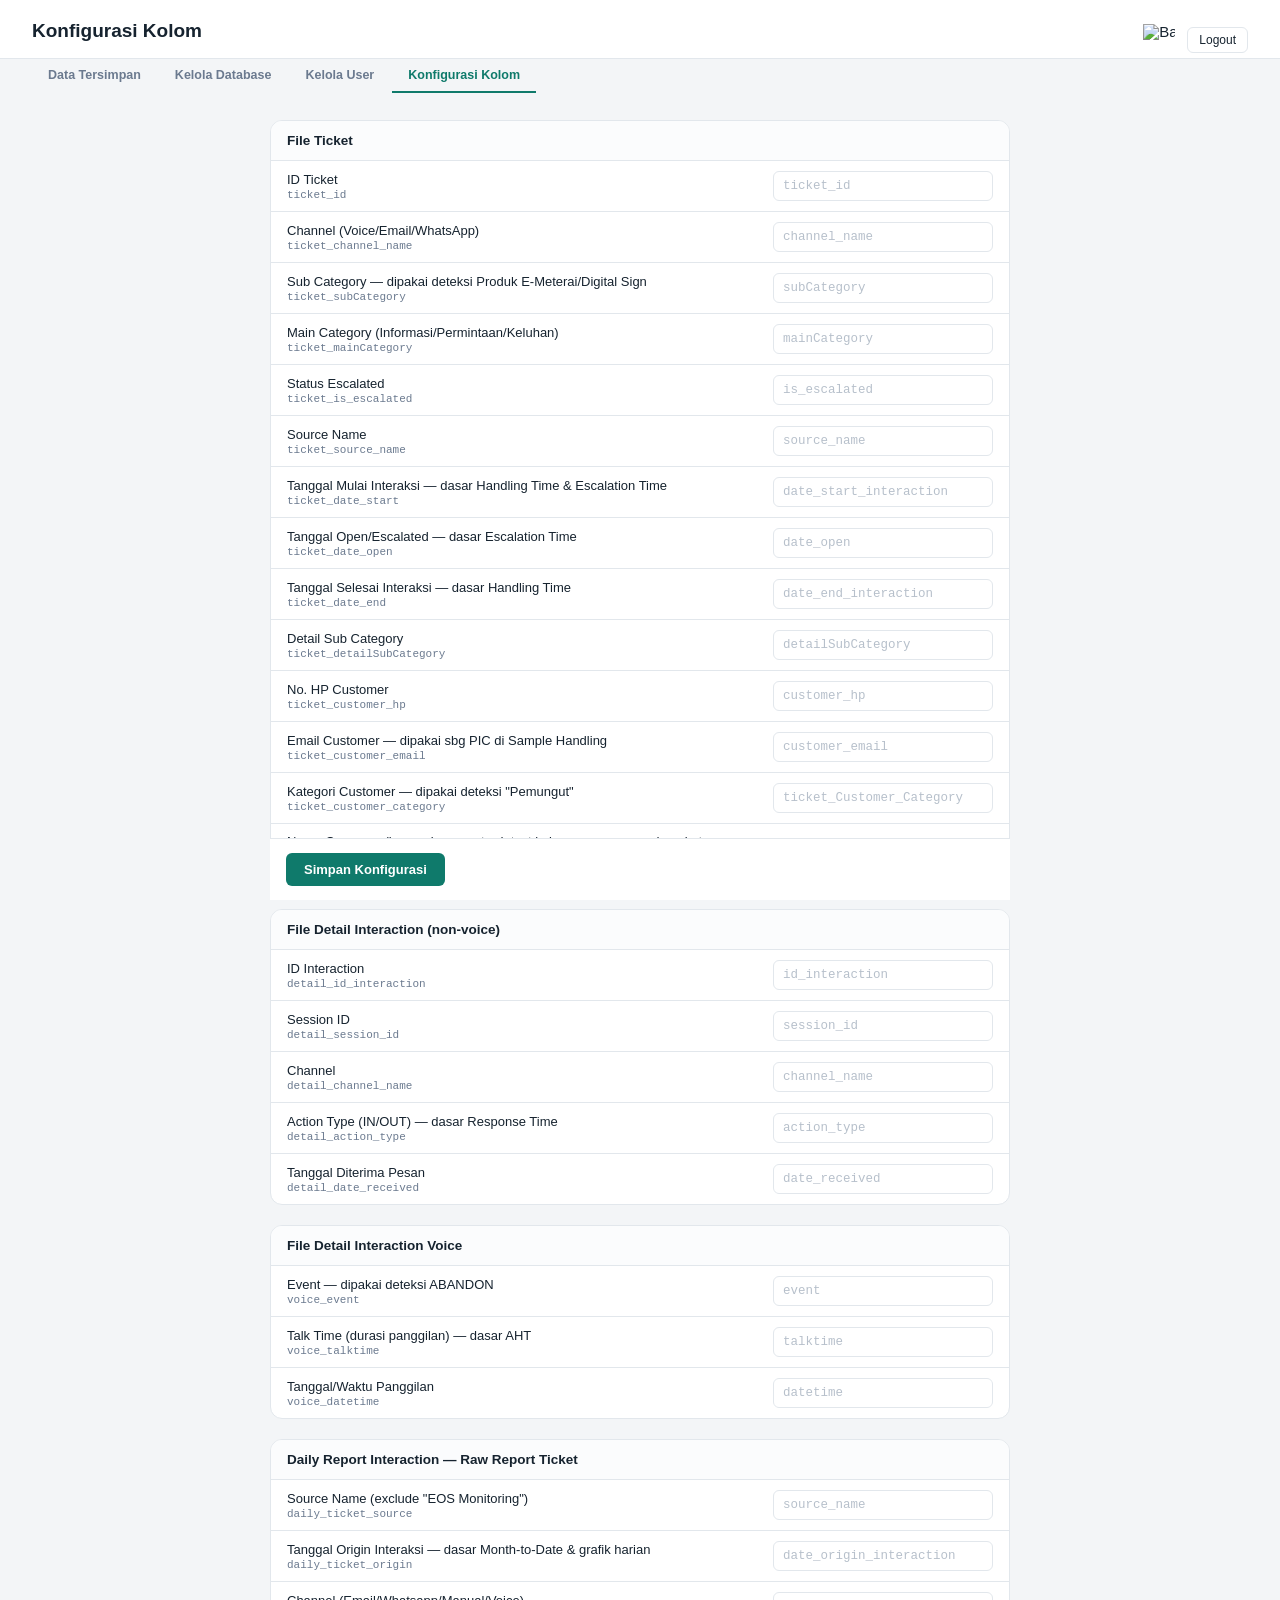
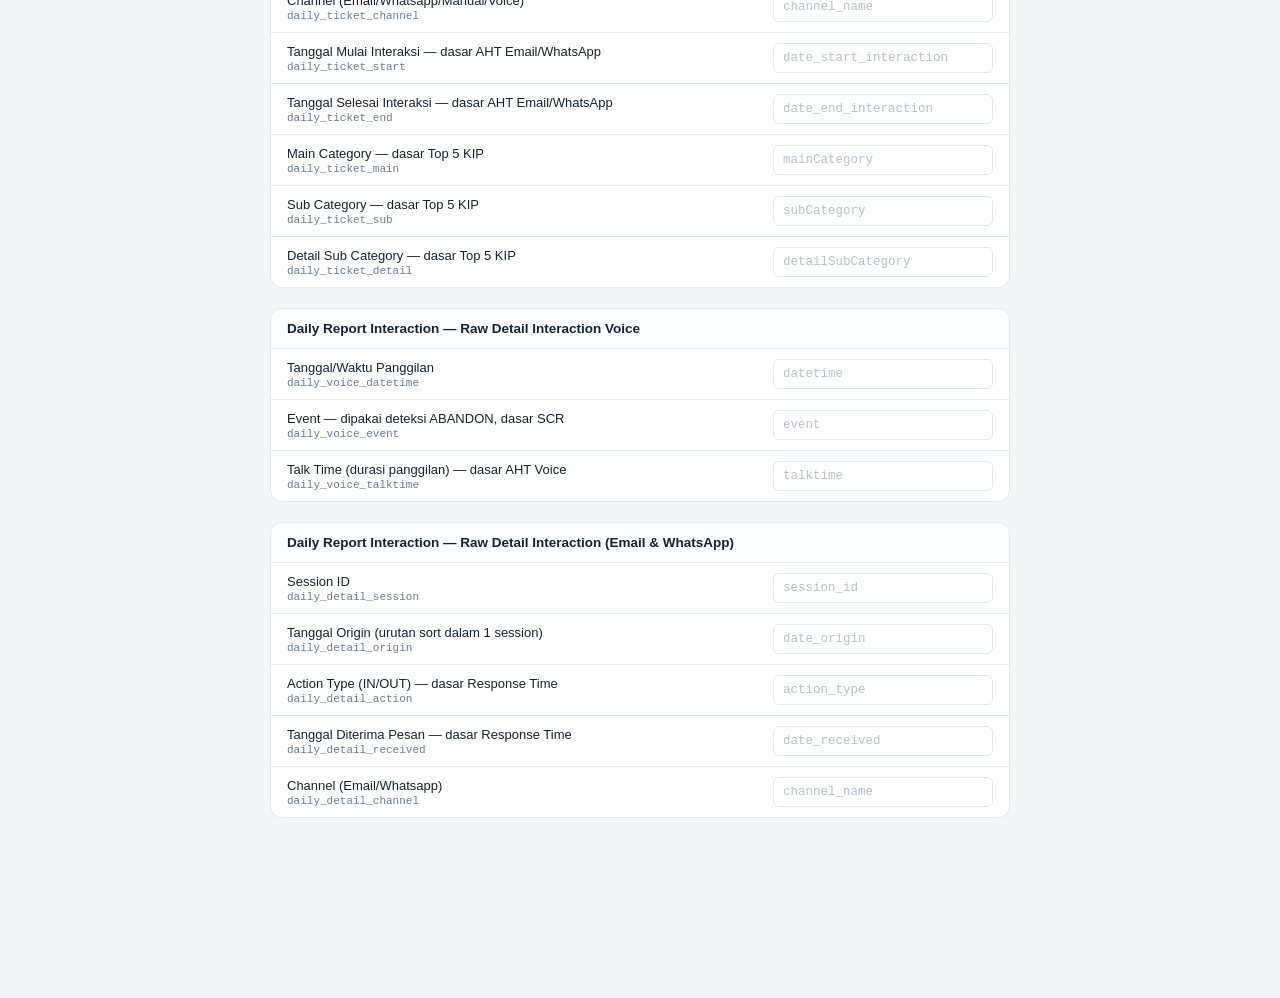
==== public/config.html @ f3436f27 "Add favicon and update login footer text - Create favicon.svg: white capital I with teal (#0f7a6b) o" ====
<!DOCTYPE html>
<html lang="id">
<head>
<meta charset="UTF-8">
<meta name="viewport" content="width=device-width, initial-scale=1">
<title>Konfigurasi Kolom — Intan</title>
<link rel="icon" type="image/svg+xml" href="/favicon.svg">
<style>
  :root{ --ink:#16232f; --slate-soft:#6b7a8f; --line:#e2e7ec; --teal:#0f7a6b; --red:#c0392b; --card:#fff; --paper:#f3f5f7; }
  *{box-sizing:border-box;}
  body{ font-family:-apple-system,BlinkMacSystemFont,'Segoe UI',sans-serif; background:var(--paper); margin:0; color:var(--ink); }
  header{padding:20px 32px 0; background:var(--card); border-bottom:1px solid var(--line); display:flex; align-items:flex-start; justify-content:space-between; gap:20px;}
  header h1{margin:0 0 14px; font-size:19px;}
  .header-account{display:flex; align-items:center; gap:10px; font-size:12.5px; color:var(--slate-soft); white-space:nowrap; padding-top:2px;}
  .header-account button{background:none; border:1px solid var(--line); border-radius:6px; padding:5px 11px; font-size:12px; cursor:pointer; color:var(--ink); font-family:inherit;}
  .header-account button:hover{background:var(--paper);}
  .app-tabs{display:flex; gap:2px; padding:0 32px;}
  .app-tabs a{padding:9px 16px; font-size:12.5px; font-weight:600; text-decoration:none; color:var(--slate-soft); border-bottom:2px solid transparent; margin-bottom:-1px; display:inline-block; transition:color .15s ease, transform .1s ease;} .app-tabs a:active{transform:scale(.96);}
  .app-tabs a:hover{color:var(--ink);}
  .app-tabs a.active{color:var(--teal); border-bottom-color:var(--teal);}
  .wrap{ max-width:780px; margin:0 auto; padding:28px 20px 60px; }
  .sub{ font-size:12.5px; color:var(--slate-soft); margin:0 0 20px; }
  .card{ background:#fff; border:1px solid var(--line); border-radius:12px; overflow:hidden; margin-bottom:20px; }
  .card h2{ margin:0; padding:12px 16px; font-size:13.5px; border-bottom:1px solid var(--line); background:#fbfcfd; }
  .field-row{ display:flex; align-items:center; gap:12px; padding:10px 16px; border-bottom:1px solid var(--line); }
  .field-row:last-child{ border-bottom:none; }
  .field-label{ flex:1; font-size:13px; }
  .field-label .key{ display:block; font-size:11px; color:var(--slate-soft); font-family:monospace; margin-top:2px; }
  .field-row input{ width:220px; padding:7px 9px; border:1px solid var(--line); border-radius:6px; font-size:12.5px; font-family:monospace; }
  .field-row input::placeholder{ color:#b7c0cb; }
  .save-bar{ position:sticky; bottom:0; background:#fff; border-top:1px solid var(--line); padding:14px 16px; display:flex; align-items:center; gap:12px; }
  button.primary{ background:var(--teal); color:#fff; border:none; border-radius:6px; padding:9px 18px; font-size:13px; font-weight:600; cursor:pointer; }
  .status{ font-size:12.5px; color:var(--slate-soft); }
  .hint{ font-size:12px; color:var(--slate-soft); background:#fbfcfd; padding:12px 16px; border-bottom:1px solid var(--line); }
  @keyframes pageFade{ from{opacity:0;} to{opacity:1;} }
  @keyframes cardIn{ from{opacity:0; transform:translateY(6px);} to{opacity:1; transform:translateY(0);} }
  @keyframes popIn{ from{opacity:0; transform:translateY(-4px) scale(.97);} to{opacity:1; transform:translateY(0) scale(1);} }
  body{ animation:pageFade .2s ease; }
  button, select, input, a{ transition:background-color .15s ease, border-color .15s ease, color .15s ease, transform .1s ease; }
  button:active{ transform:scale(.96); }
  .card{ animation:cardIn .25s ease both; }
  .bot-helper{ position:relative; }
  .bot-helper button{
    background:none; border:1px solid var(--line); border-radius:50%; width:30px; height:30px;
    font-size:15px; cursor:pointer; display:flex; align-items:center; justify-content:center; padding:0; line-height:1;
  }
  .bot-helper button:hover{ background:var(--paper); border-color:var(--teal); }
  .bot-bubble{
    position:absolute; top:calc(100% + 10px); right:0; width:270px;
    background:#fff; border:1px solid var(--line); border-radius:12px; padding:13px 15px;
    font-size:12.5px; line-height:1.55; color:var(--ink); box-shadow:0 6px 20px rgba(20,30,45,.14);
    display:none; z-index:30; text-align:left; white-space:normal; overflow-wrap:break-word;
  }
  .bot-bubble.show{ display:block; animation:popIn .18s ease; }
  .bot-bubble::after{
    content:''; position:absolute; top:-6px; right:13px; width:11px; height:11px;
    background:#fff; border-left:1px solid var(--line); border-top:1px solid var(--line); transform:rotate(45deg);
  }
  .bot-bubble b{ display:block; margin-bottom:4px; color:var(--teal); }
  @keyframes botFloat{ 0%,100%{transform:translateY(0);} 50%{transform:translateY(-2px);} }
  .bot-helper button{ border:none; border-radius:10px; width:36px; height:36px; padding:2px; background:none; }
  .bot-helper button:hover{ background:var(--paper); border:none; }
  .bot-helper button img{ width:100%; height:100%; object-fit:contain; display:block; animation:botFloat 3.2s ease-in-out infinite; }
</style>
<link rel="stylesheet" href="/shell.css">
</head>
<body data-section="monthly">
<script src="/shell.js"></script>
<header>
  <h1>Konfigurasi Kolom</h1>
  <div class="header-account">
    <span id="whoami"></span>
    <div class="bot-helper">
      <button id="btn-bot" aria-label="Bantuan" title="Bantuan"><img src="/robot.png" alt="Bantuan"></button>
      <div class="bot-bubble" id="bot-bubble">
        <b>Cara pakai halaman ini</b>
        Kalau posisi/nama kolom di file Excel berubah, isi nama kolom yang baru di sini biar tools tetap nyari di tempat yang benar. Kosongkan buat pakai nama default (ditulis sebagai placeholder abu-abu).
      </div>
    </div>
    <button id="btn-logout">Logout</button>
  </div>
</header>
<div class="app-tabs">
  <a href="/">Data Tersimpan</a>
  <a href="/database">Kelola Database</a>
  <a href="/users">Kelola User</a>
  <a href="/config" class="active">Konfigurasi Kolom</a>
</div>
<div class="wrap">
  <div id="groups"></div>
  <div class="save-bar">
    <button class="primary" id="btn-save">Simpan Konfigurasi</button>
    <span class="status" id="save-status"></span>
  </div>
</div>
<script>
const FIELD_DEFAULTS = {
  ticket_id: 'ticket_id',
  ticket_channel_name: 'channel_name',
  ticket_subCategory: 'subCategory',
  ticket_mainCategory: 'mainCategory',
  ticket_is_escalated: 'is_escalated',
  ticket_source_name: 'source_name',
  ticket_date_start: 'date_start_interaction',
  ticket_date_open: 'date_open',
  ticket_date_end: 'date_end_interaction',
  ticket_detailSubCategory: 'detailSubCategory',
  ticket_customer_hp: 'customer_hp',
  ticket_customer_email: 'customer_email',
  ticket_customer_category: 'ticket_Customer_Category',
  ticket_company: '',
  detail_id_interaction: 'id_interaction',
  detail_session_id: 'session_id',
  detail_channel_name: 'channel_name',
  detail_action_type: 'action_type',
  detail_date_received: 'date_received',
  voice_event: 'event',
  voice_talktime: 'talktime',
  voice_datetime: 'datetime',
  daily_ticket_source: 'source_name',
  daily_ticket_origin: 'date_origin_interaction',
  daily_ticket_channel: 'channel_name',
  daily_ticket_start: 'date_start_interaction',
  daily_ticket_end: 'date_end_interaction',
  daily_ticket_main: 'mainCategory',
  daily_ticket_sub: 'subCategory',
  daily_ticket_detail: 'detailSubCategory',
  daily_voice_datetime: 'datetime',
  daily_voice_event: 'event',
  daily_voice_talktime: 'talktime',
  daily_detail_session: 'session_id',
  daily_detail_origin: 'date_origin',
  daily_detail_action: 'action_type',
  daily_detail_received: 'date_received',
  daily_detail_channel: 'channel_name'
};
const FIELD_LABELS = {
  ticket_id: 'ID Ticket',
  ticket_channel_name: 'Channel (Voice/Email/WhatsApp)',
  ticket_subCategory: 'Sub Category — dipakai deteksi Produk E-Meterai/Digital Sign',
  ticket_mainCategory: 'Main Category (Informasi/Permintaan/Keluhan)',
  ticket_is_escalated: 'Status Escalated',
  ticket_source_name: 'Source Name',
  ticket_date_start: 'Tanggal Mulai Interaksi — dasar Handling Time & Escalation Time',
  ticket_date_open: 'Tanggal Open/Escalated — dasar Escalation Time',
  ticket_date_end: 'Tanggal Selesai Interaksi — dasar Handling Time',
  ticket_detailSubCategory: 'Detail Sub Category',
  ticket_customer_hp: 'No. HP Customer',
  ticket_customer_email: 'Email Customer — dipakai sbg PIC di Sample Handling',
  ticket_customer_category: 'Kategori Customer — dipakai deteksi "Pemungut"',
  ticket_company: 'Nama Company (kosongkan = auto-detect kolom yang mengandung kata "company")',
  detail_id_interaction: 'ID Interaction',
  detail_session_id: 'Session ID',
  detail_channel_name: 'Channel',
  detail_action_type: 'Action Type (IN/OUT) — dasar Response Time',
  detail_date_received: 'Tanggal Diterima Pesan',
  voice_event: 'Event — dipakai deteksi ABANDON',
  voice_talktime: 'Talk Time (durasi panggilan) — dasar AHT',
  voice_datetime: 'Tanggal/Waktu Panggilan',
  daily_ticket_source: 'Source Name (exclude "EOS Monitoring")',
  daily_ticket_origin: 'Tanggal Origin Interaksi — dasar Month-to-Date & grafik harian',
  daily_ticket_channel: 'Channel (Email/Whatsapp/Manual/Voice)',
  daily_ticket_start: 'Tanggal Mulai Interaksi — dasar AHT Email/WhatsApp',
  daily_ticket_end: 'Tanggal Selesai Interaksi — dasar AHT Email/WhatsApp',
  daily_ticket_main: 'Main Category — dasar Top 5 KIP',
  daily_ticket_sub: 'Sub Category — dasar Top 5 KIP',
  daily_ticket_detail: 'Detail Sub Category — dasar Top 5 KIP',
  daily_voice_datetime: 'Tanggal/Waktu Panggilan',
  daily_voice_event: 'Event — dipakai deteksi ABANDON, dasar SCR',
  daily_voice_talktime: 'Talk Time (durasi panggilan) — dasar AHT Voice',
  daily_detail_session: 'Session ID',
  daily_detail_origin: 'Tanggal Origin (urutan sort dalam 1 session)',
  daily_detail_action: 'Action Type (IN/OUT) — dasar Response Time',
  daily_detail_received: 'Tanggal Diterima Pesan — dasar Response Time',
  daily_detail_channel: 'Channel (Email/Whatsapp)'
};
const GROUPS = [
  { title: 'File Ticket', keys: ['ticket_id','ticket_channel_name','ticket_subCategory','ticket_mainCategory','ticket_is_escalated','ticket_source_name','ticket_date_start','ticket_date_open','ticket_date_end','ticket_detailSubCategory','ticket_customer_hp','ticket_customer_email','ticket_customer_category','ticket_company'] },
  { title: 'File Detail Interaction (non-voice)', keys: ['detail_id_interaction','detail_session_id','detail_channel_name','detail_action_type','detail_date_received'] },
  { title: 'File Detail Interaction Voice', keys: ['voice_event','voice_talktime','voice_datetime'] },
  { title: 'Daily Report Interaction — Raw Report Ticket', keys: ['daily_ticket_source','daily_ticket_origin','daily_ticket_channel','daily_ticket_start','daily_ticket_end','daily_ticket_main','daily_ticket_sub','daily_ticket_detail'] },
  { title: 'Daily Report Interaction — Raw Detail Interaction Voice', keys: ['daily_voice_datetime','daily_voice_event','daily_voice_talktime'] },
  { title: 'Daily Report Interaction — Raw Detail Interaction (Email & WhatsApp)', keys: ['daily_detail_session','daily_detail_origin','daily_detail_action','daily_detail_received','daily_detail_channel'] }
];

let currentConfig = {};

function render(){
  const groupsEl = document.getElementById('groups');
  groupsEl.innerHTML = GROUPS.map(g => `
    <div class="card">
      <h2>${g.title}</h2>
      ${g.keys.map(k => `
        <div class="field-row">
          <div class="field-label">${FIELD_LABELS[k]}<span class="key">${k}</span></div>
          <input type="text" data-key="${k}" value="${currentConfig[k] || ''}" placeholder="${FIELD_DEFAULTS[k] || '(auto-detect)'}">
        </div>
      `).join('')}
    </div>
  `).join('');
}

async function load(){
  document.getElementById('btn-bot').addEventListener('click', (e) => {
    e.stopPropagation();
    document.getElementById('bot-bubble').classList.toggle('show');
  });
  document.addEventListener('click', (e) => {
    const bubble = document.getElementById('bot-bubble');
    if (bubble.classList.contains('show') && !e.target.closest('.bot-helper')) bubble.classList.remove('show');
  });
  fetch('/api/me').then(r => r.ok ? r.json() : null).then(data => {
    if (data && data.email) document.getElementById('whoami').textContent = data.email;
  }).catch(() => {});
  try {
    const res = await fetch('/api/column-config');
    currentConfig = res.ok ? await res.json() : {};
  } catch (e) { currentConfig = {}; }
  render();
}

document.getElementById('btn-save').addEventListener('click', async () => {
  const status = document.getElementById('save-status');
  const config = {};
  document.querySelectorAll('input[data-key]').forEach(inp => { config[inp.dataset.key] = inp.value.trim(); });
  status.textContent = 'Menyimpan...';
  try {
    const res = await fetch('/api/column-config', {
      method: 'POST',
      headers: { 'Content-Type': 'application/json' },
      body: JSON.stringify({ config })
    });
    const data = await res.json();
    if (!res.ok) throw new Error(data.error || 'Gagal menyimpan');
    currentConfig = config;
    status.textContent = 'Tersimpan ✓';
    setTimeout(() => { status.textContent = ''; }, 2000);
  } catch (err) {
    status.textContent = 'Error: ' + err.message;
  }
});

document.getElementById('btn-logout').addEventListener('click', async () => {
  await fetch('/api/logout', { method: 'POST' });
  window.location.href = '/login';
});

load();
</script>
</body>
</html>
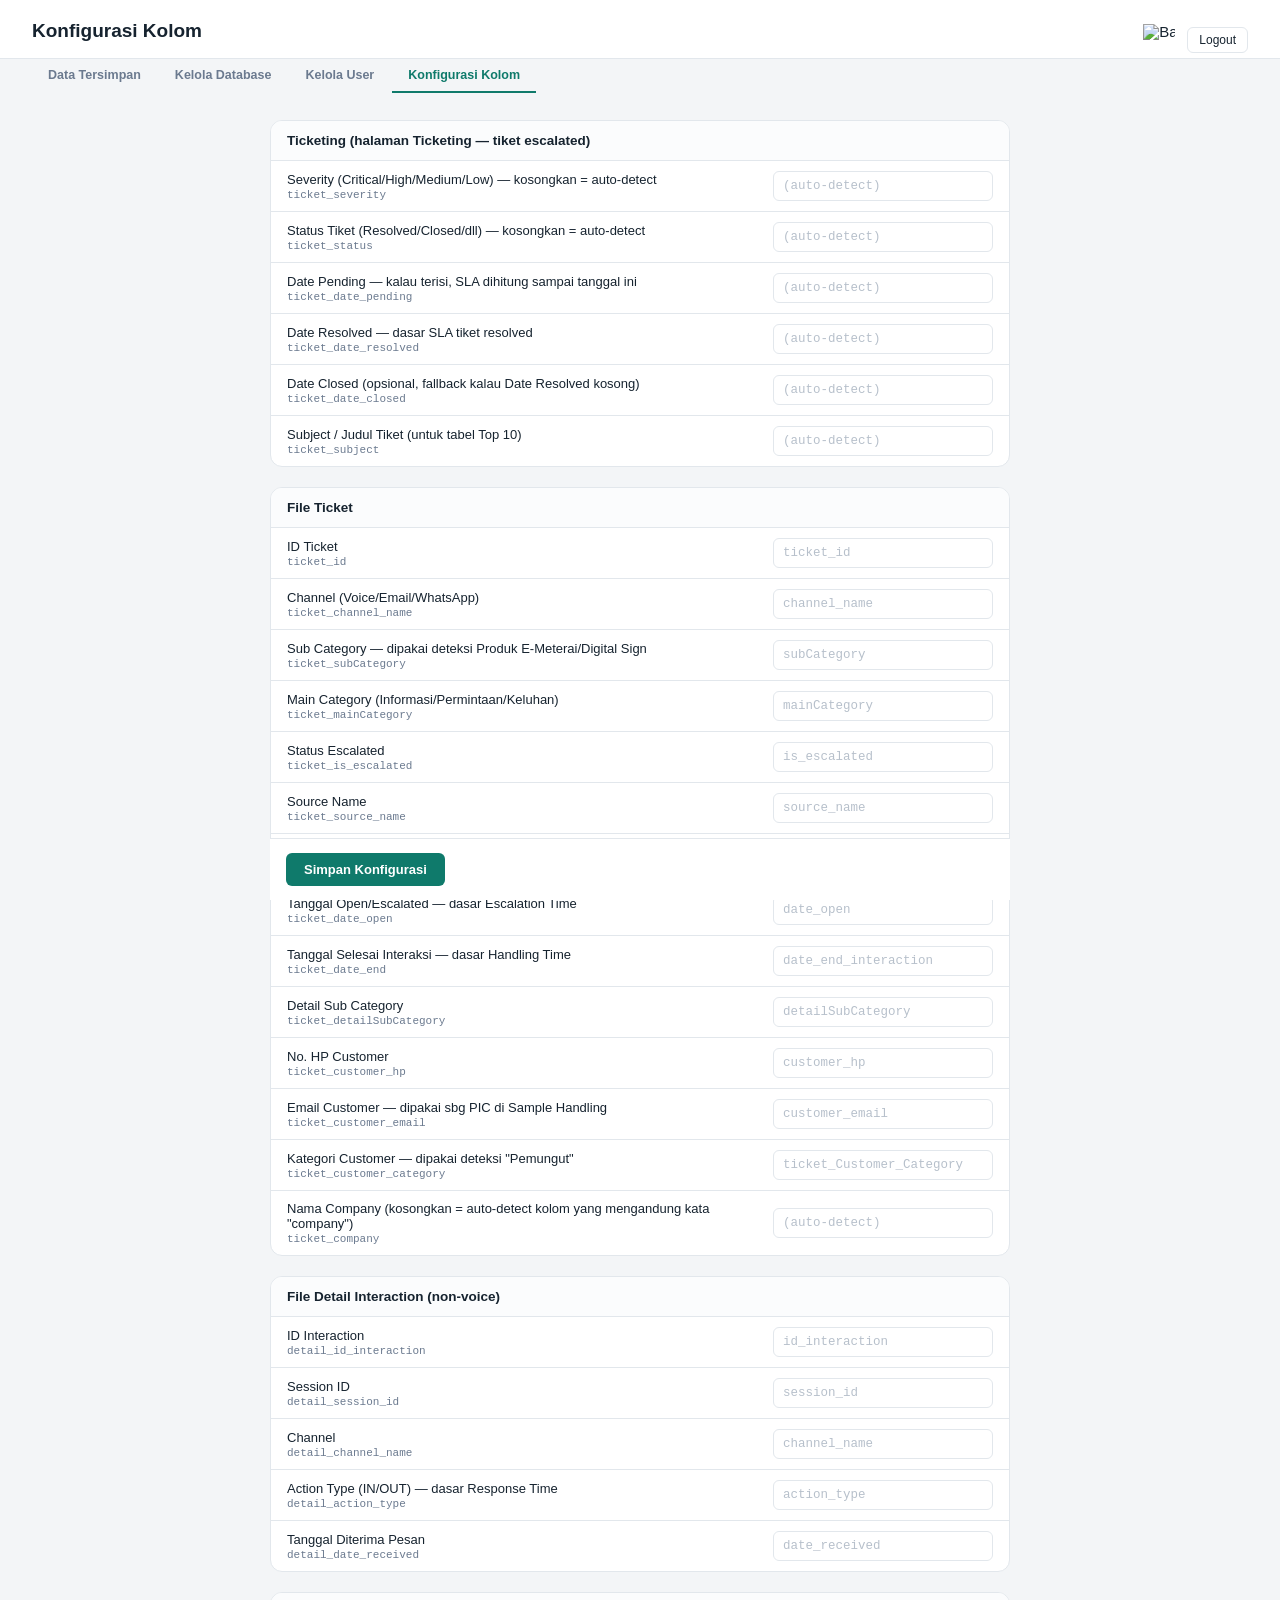
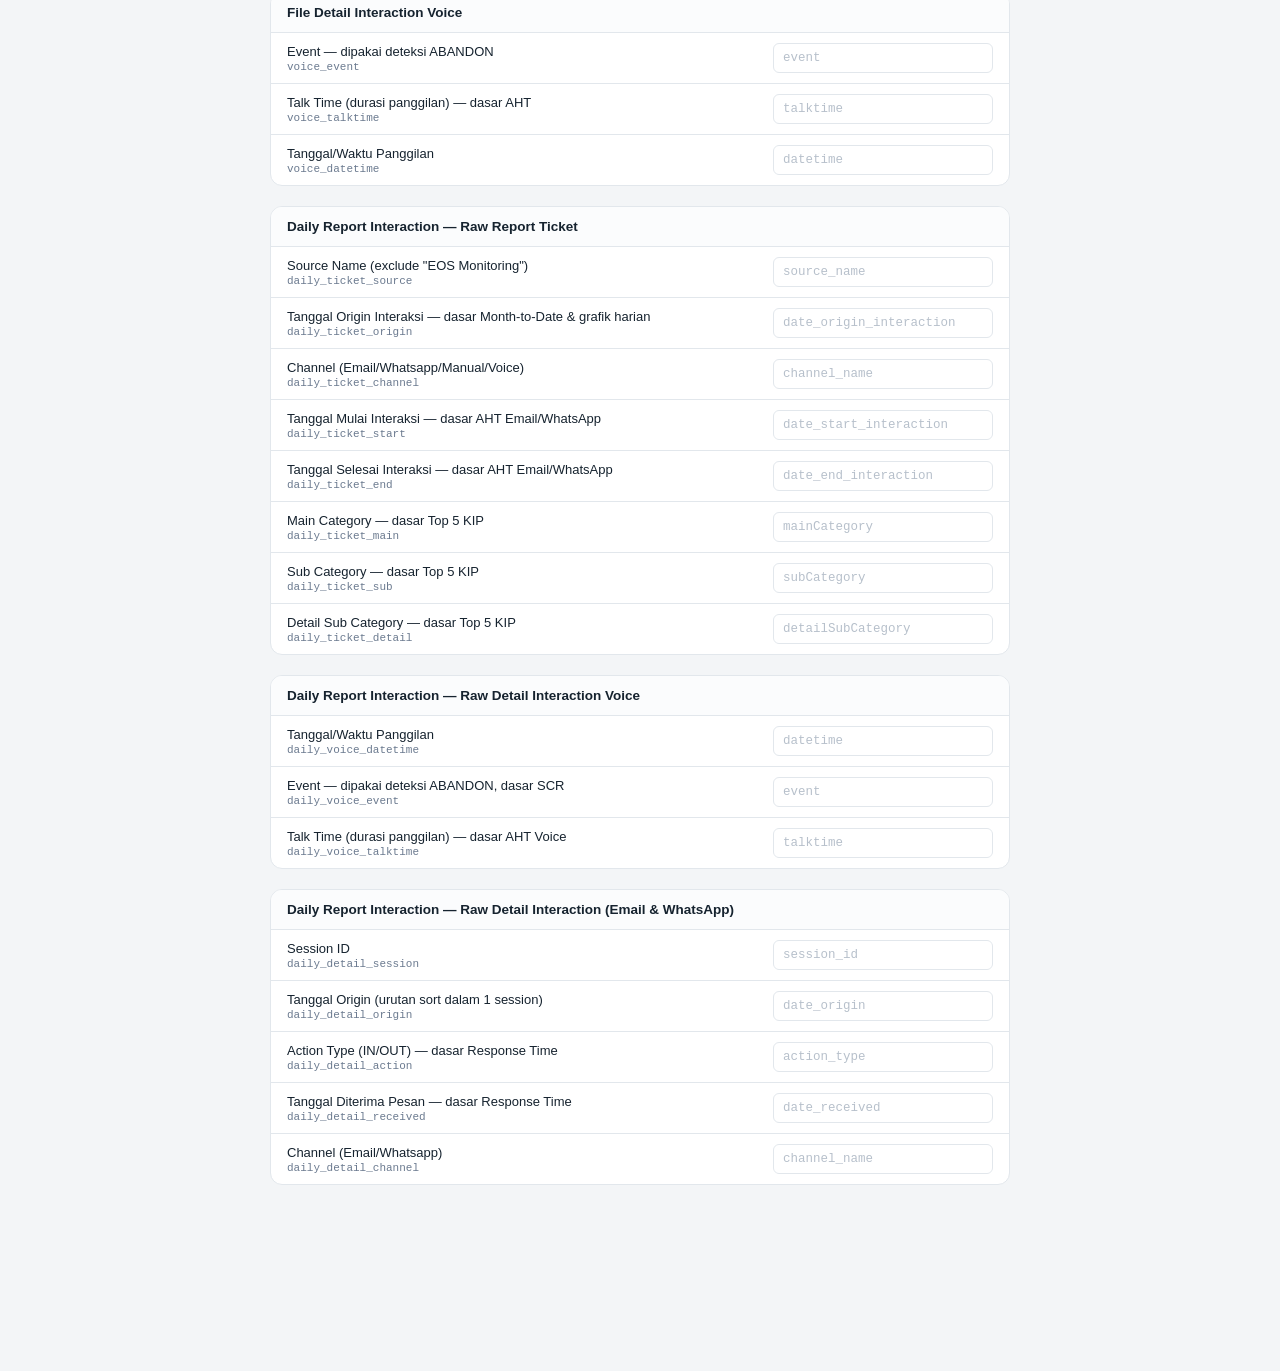
==== commit eee0fd8e: "add menu ticketing" ====
--- a/public/config.html
+++ b/public/config.html
@@ -117,6 +117,12 @@
   voice_event: 'event',
   voice_talktime: 'talktime',
   voice_datetime: 'datetime',
+  ticket_severity: '',
+  ticket_status: '',
+  ticket_date_pending: '',
+  ticket_date_resolved: '',
+  ticket_date_closed: '',
+  ticket_subject: '',
   daily_ticket_source: 'source_name',
   daily_ticket_origin: 'date_origin_interaction',
   daily_ticket_channel: 'channel_name',
@@ -157,6 +163,12 @@
   voice_event: 'Event — dipakai deteksi ABANDON',
   voice_talktime: 'Talk Time (durasi panggilan) — dasar AHT',
   voice_datetime: 'Tanggal/Waktu Panggilan',
+  ticket_severity: 'Severity (Critical/High/Medium/Low) — kosongkan = auto-detect',
+  ticket_status: 'Status Tiket (Resolved/Closed/dll) — kosongkan = auto-detect',
+  ticket_date_pending: 'Date Pending — kalau terisi, SLA dihitung sampai tanggal ini',
+  ticket_date_resolved: 'Date Resolved — dasar SLA tiket resolved',
+  ticket_date_closed: 'Date Closed (opsional, fallback kalau Date Resolved kosong)',
+  ticket_subject: 'Subject / Judul Tiket (untuk tabel Top 10)',
   daily_ticket_source: 'Source Name (exclude "EOS Monitoring")',
   daily_ticket_origin: 'Tanggal Origin Interaksi — dasar Month-to-Date & grafik harian',
   daily_ticket_channel: 'Channel (Email/Whatsapp/Manual/Voice)',
@@ -175,6 +187,7 @@
   daily_detail_channel: 'Channel (Email/Whatsapp)'
 };
 const GROUPS = [
+  { title: 'Ticketing (halaman Ticketing — tiket escalated)', keys: ['ticket_severity','ticket_status','ticket_date_pending','ticket_date_resolved','ticket_date_closed','ticket_subject'] },
   { title: 'File Ticket', keys: ['ticket_id','ticket_channel_name','ticket_subCategory','ticket_mainCategory','ticket_is_escalated','ticket_source_name','ticket_date_start','ticket_date_open','ticket_date_end','ticket_detailSubCategory','ticket_customer_hp','ticket_customer_email','ticket_customer_category','ticket_company'] },
   { title: 'File Detail Interaction (non-voice)', keys: ['detail_id_interaction','detail_session_id','detail_channel_name','detail_action_type','detail_date_received'] },
   { title: 'File Detail Interaction Voice', keys: ['voice_event','voice_talktime','voice_datetime'] },
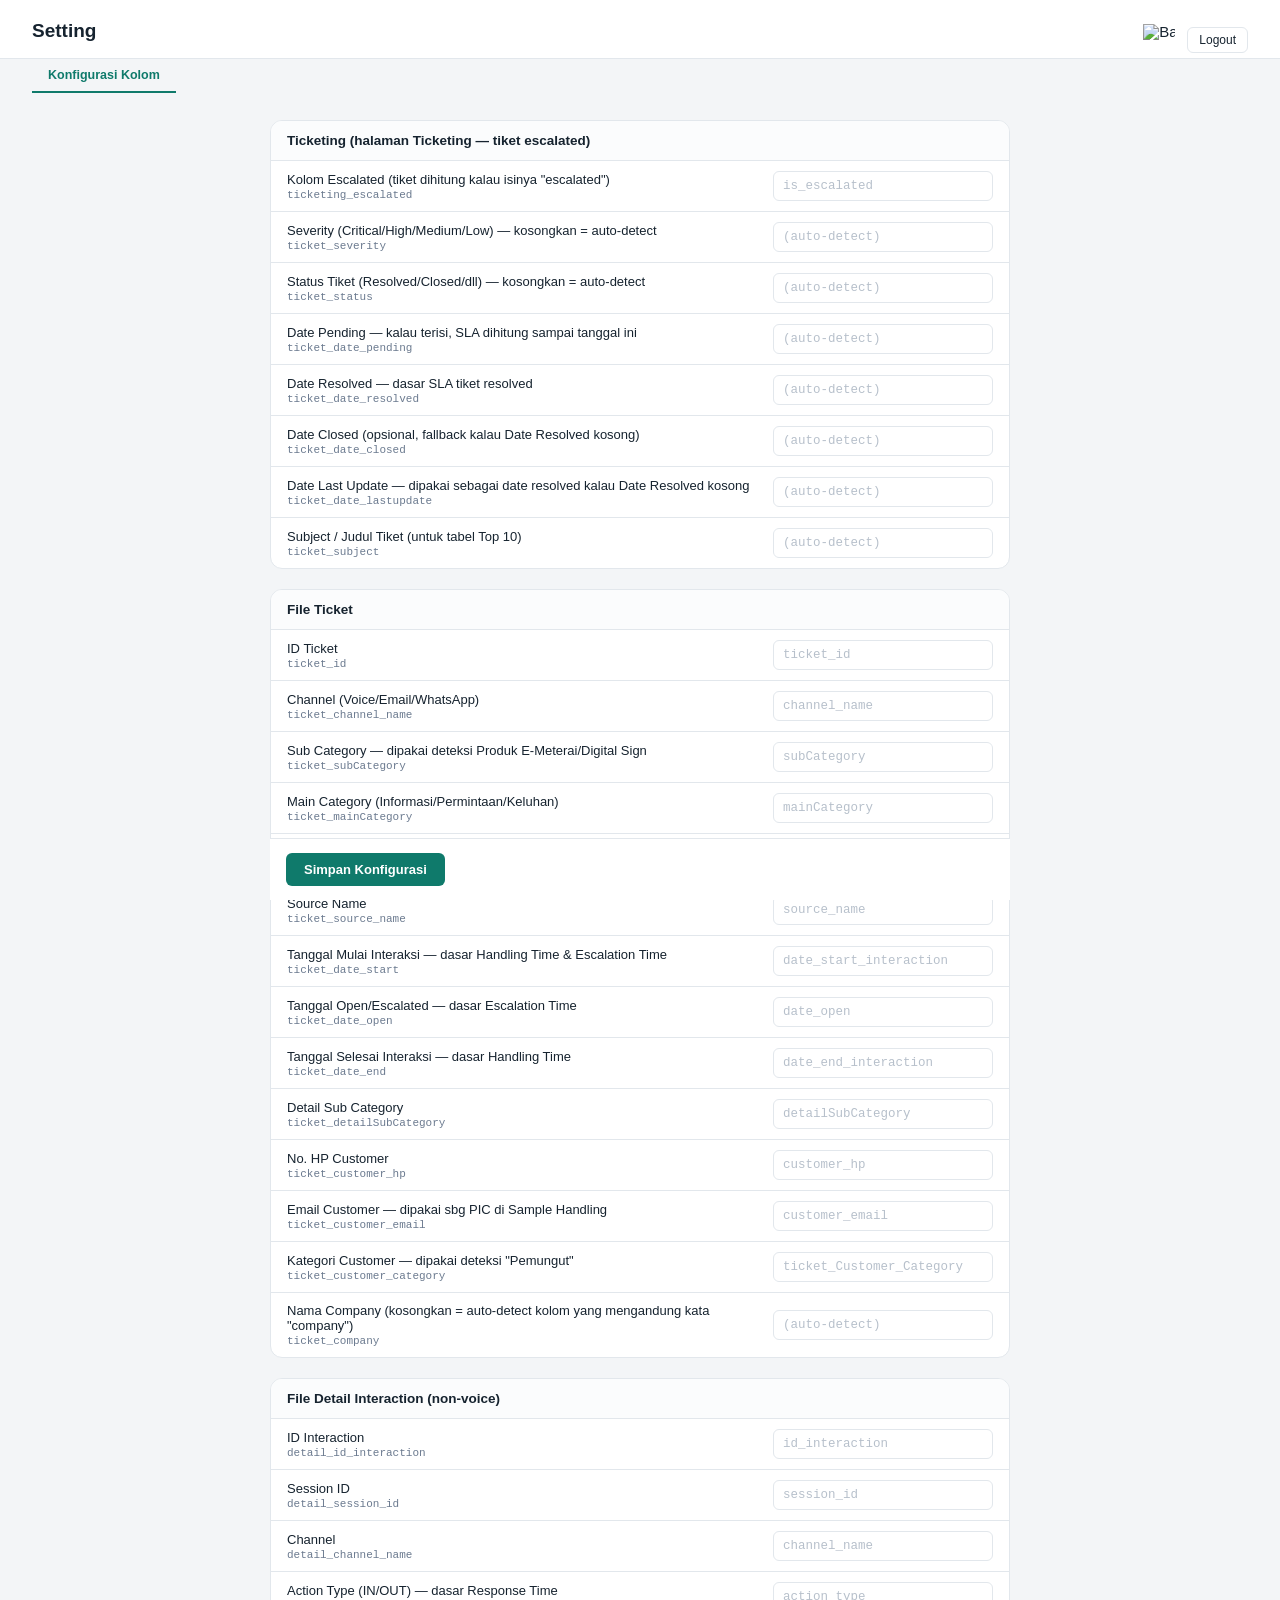
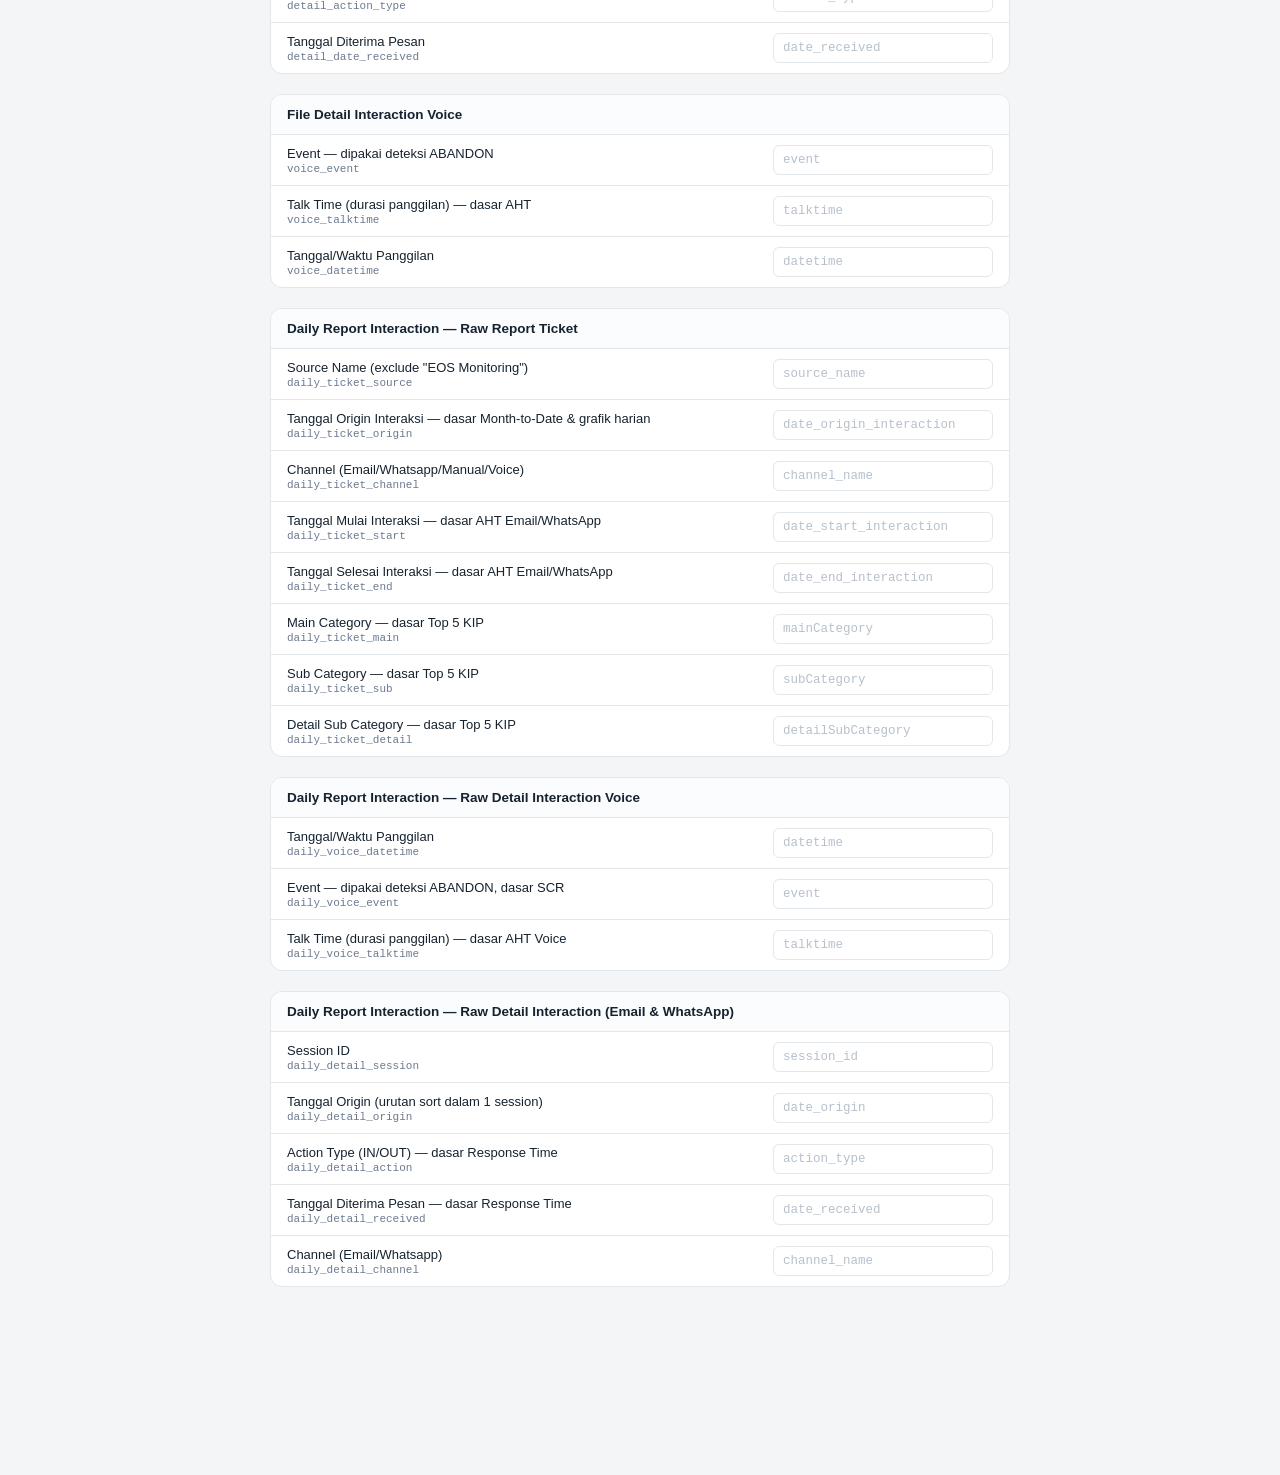
==== commit 1f568473: "fix sla" ====
--- a/public/config.html
+++ b/public/config.html
@@ -3,7 +3,7 @@
 <head>
 <meta charset="UTF-8">
 <meta name="viewport" content="width=device-width, initial-scale=1">
-<title>Konfigurasi Kolom — Intan</title>
+<title>Setting — Konfigurasi Kolom — Intan</title>
 <link rel="icon" type="image/svg+xml" href="/favicon.svg">
 <style>
   :root{ --ink:#16232f; --slate-soft:#6b7a8f; --line:#e2e7ec; --teal:#0f7a6b; --red:#c0392b; --card:#fff; --paper:#f3f5f7; }
@@ -64,10 +64,10 @@
 </style>
 <link rel="stylesheet" href="/shell.css">
 </head>
-<body data-section="monthly">
+<body data-section="setting">
 <script src="/shell.js"></script>
 <header>
-  <h1>Konfigurasi Kolom</h1>
+  <h1>Setting</h1>
   <div class="header-account">
     <span id="whoami"></span>
     <div class="bot-helper">
@@ -81,9 +81,6 @@
   </div>
 </header>
 <div class="app-tabs">
-  <a href="/">Data Tersimpan</a>
-  <a href="/database">Kelola Database</a>
-  <a href="/users">Kelola User</a>
   <a href="/config" class="active">Konfigurasi Kolom</a>
 </div>
 <div class="wrap">
@@ -117,6 +114,8 @@
   voice_event: 'event',
   voice_talktime: 'talktime',
   voice_datetime: 'datetime',
+  ticketing_escalated: 'is_escalated',
+  ticket_date_lastupdate: '',
   ticket_severity: '',
   ticket_status: '',
   ticket_date_pending: '',
@@ -163,6 +162,8 @@
   voice_event: 'Event — dipakai deteksi ABANDON',
   voice_talktime: 'Talk Time (durasi panggilan) — dasar AHT',
   voice_datetime: 'Tanggal/Waktu Panggilan',
+  ticketing_escalated: 'Kolom Escalated (tiket dihitung kalau isinya "escalated")',
+  ticket_date_lastupdate: 'Date Last Update — dipakai sebagai date resolved kalau Date Resolved kosong',
   ticket_severity: 'Severity (Critical/High/Medium/Low) — kosongkan = auto-detect',
   ticket_status: 'Status Tiket (Resolved/Closed/dll) — kosongkan = auto-detect',
   ticket_date_pending: 'Date Pending — kalau terisi, SLA dihitung sampai tanggal ini',
@@ -187,7 +188,7 @@
   daily_detail_channel: 'Channel (Email/Whatsapp)'
 };
 const GROUPS = [
-  { title: 'Ticketing (halaman Ticketing — tiket escalated)', keys: ['ticket_severity','ticket_status','ticket_date_pending','ticket_date_resolved','ticket_date_closed','ticket_subject'] },
+  { title: 'Ticketing (halaman Ticketing — tiket escalated)', keys: ['ticketing_escalated','ticket_severity','ticket_status','ticket_date_pending','ticket_date_resolved','ticket_date_closed','ticket_date_lastupdate','ticket_subject'] },
   { title: 'File Ticket', keys: ['ticket_id','ticket_channel_name','ticket_subCategory','ticket_mainCategory','ticket_is_escalated','ticket_source_name','ticket_date_start','ticket_date_open','ticket_date_end','ticket_detailSubCategory','ticket_customer_hp','ticket_customer_email','ticket_customer_category','ticket_company'] },
   { title: 'File Detail Interaction (non-voice)', keys: ['detail_id_interaction','detail_session_id','detail_channel_name','detail_action_type','detail_date_received'] },
   { title: 'File Detail Interaction Voice', keys: ['voice_event','voice_talktime','voice_datetime'] },
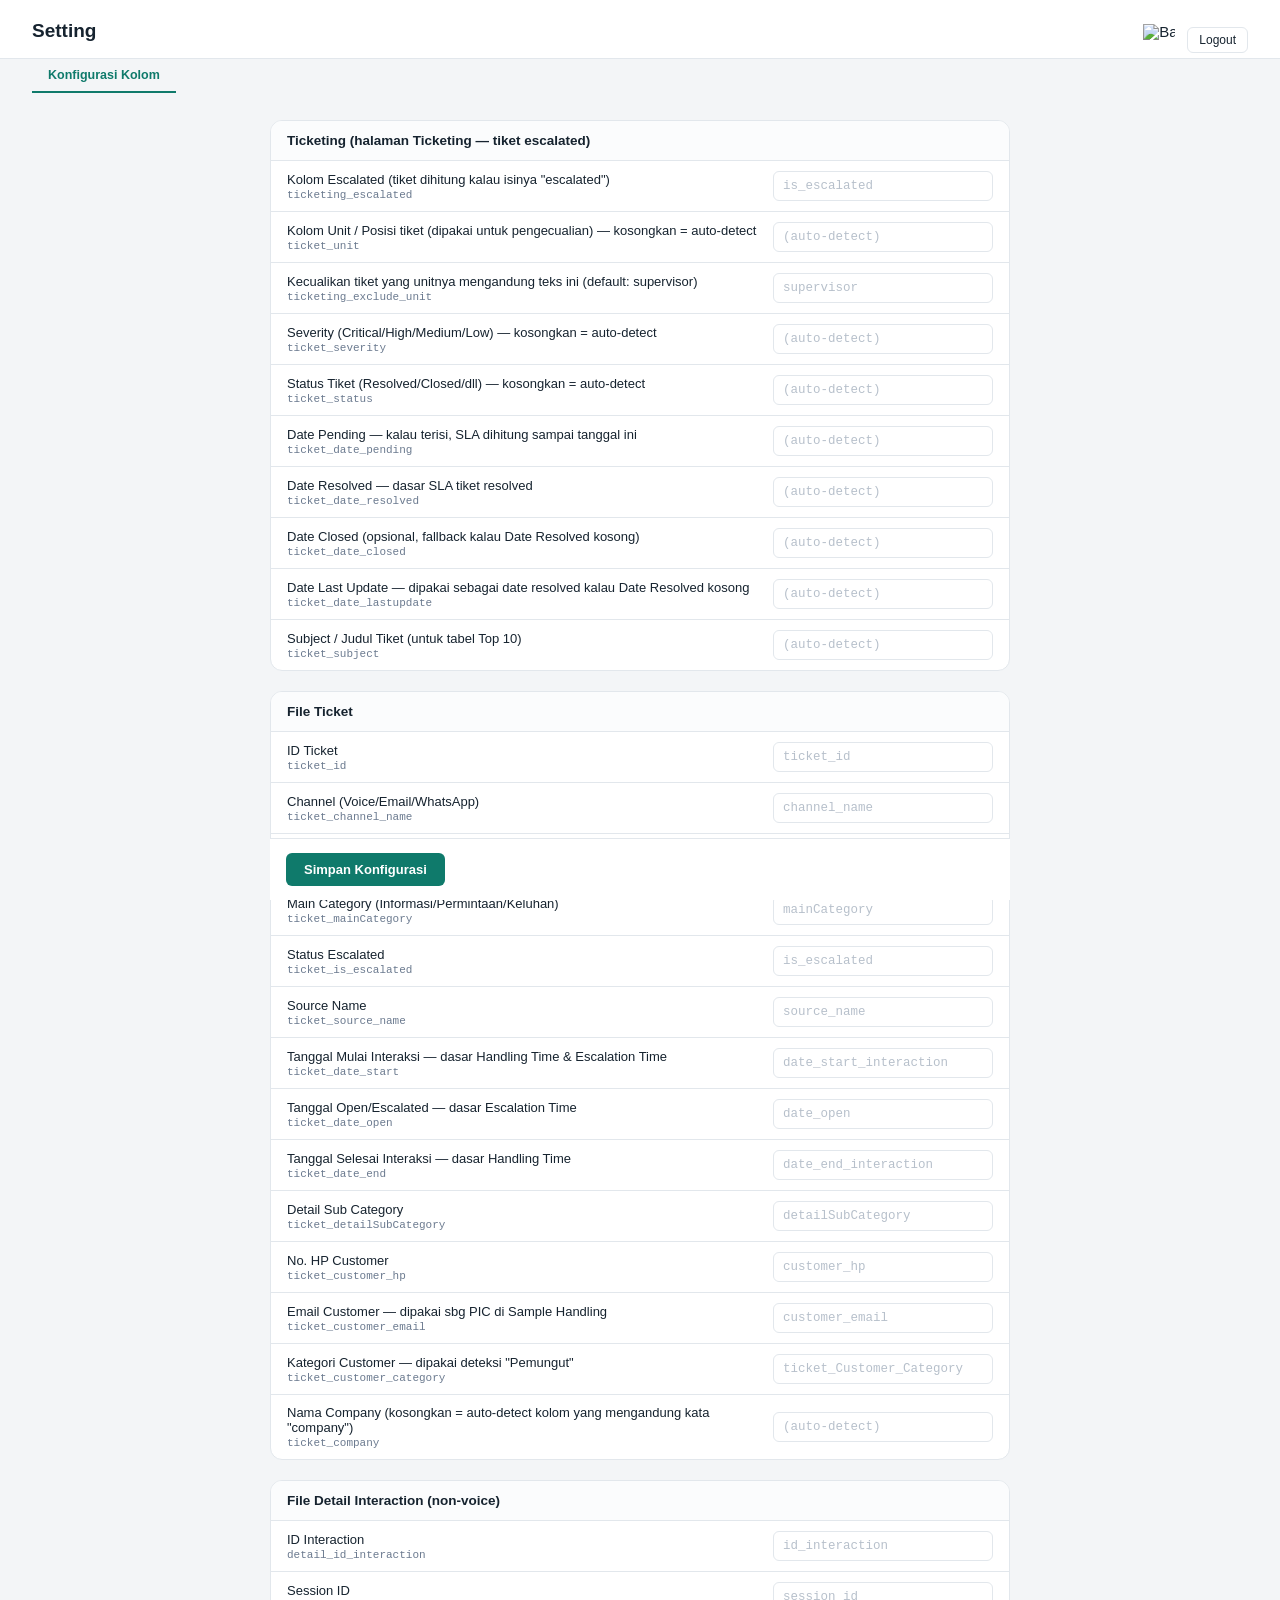
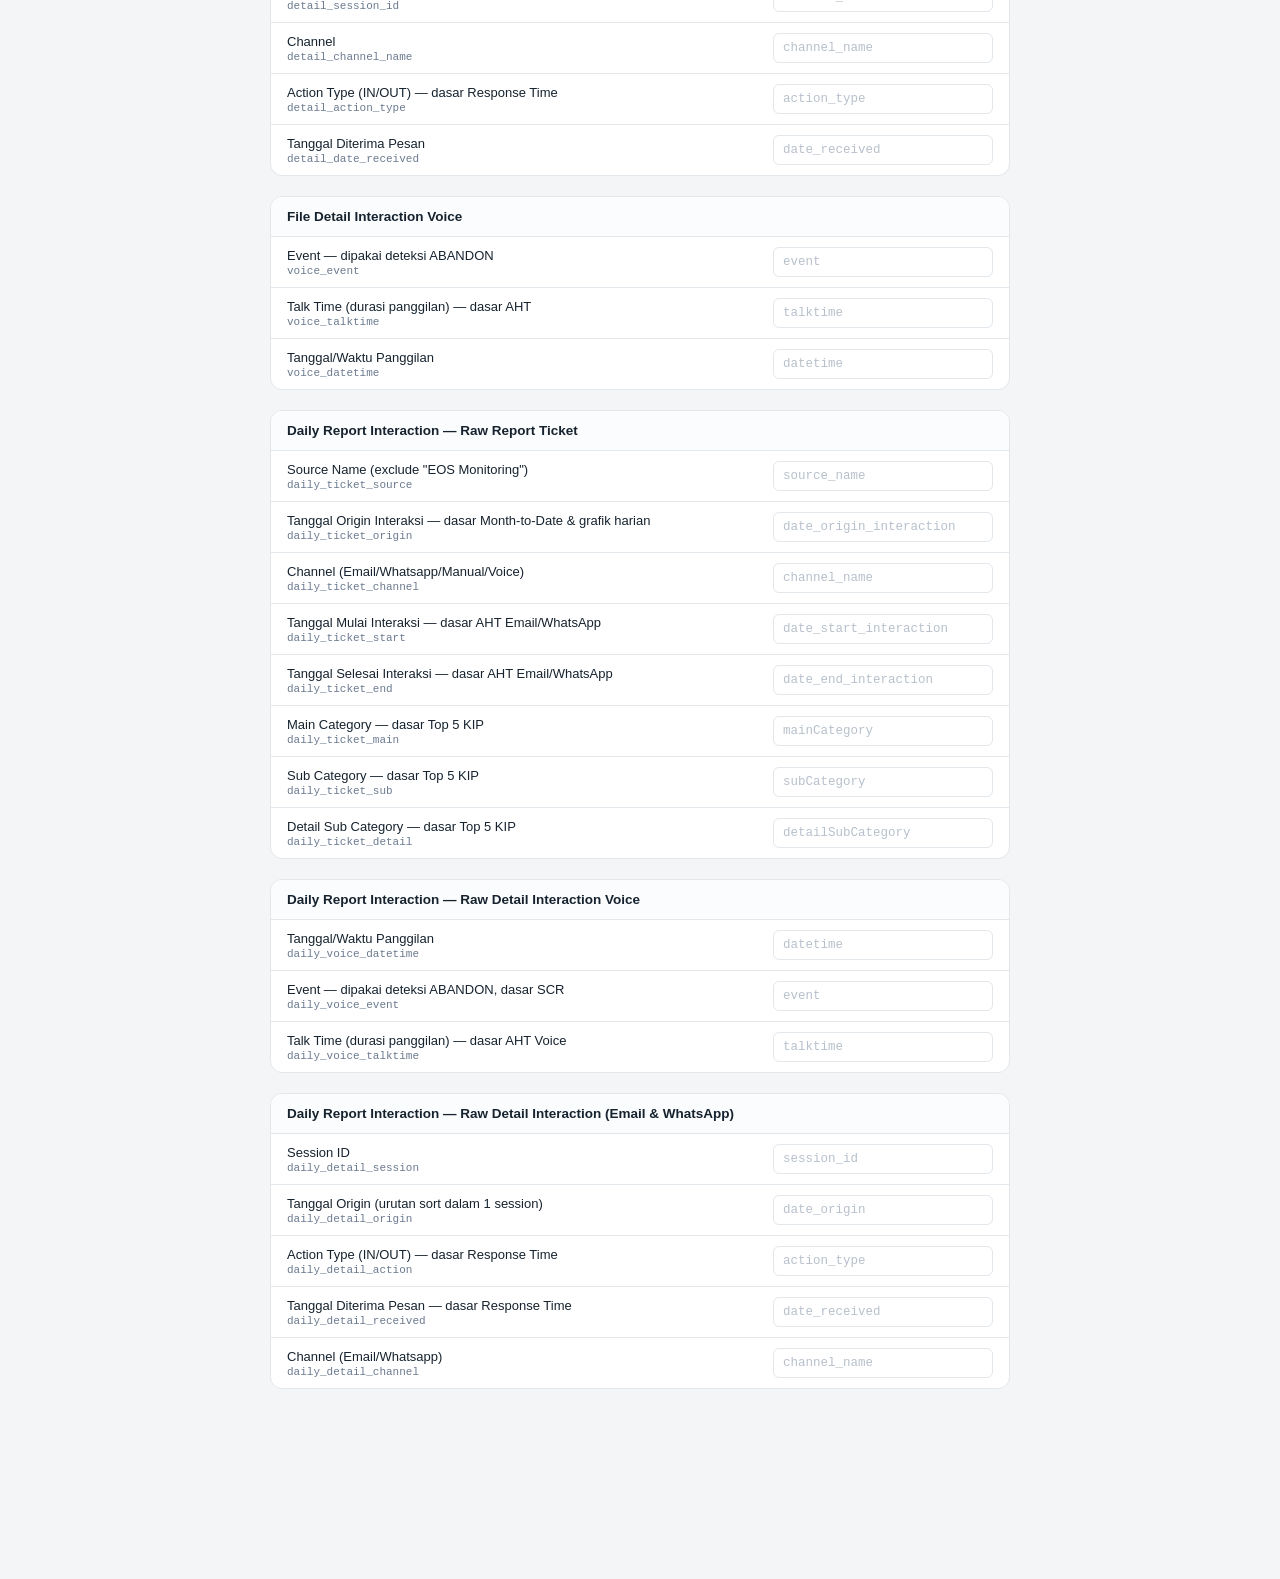
==== commit 8a465e63: "exclude unit supervisor" ====
--- a/public/config.html
+++ b/public/config.html
@@ -115,6 +115,8 @@
   voice_talktime: 'talktime',
   voice_datetime: 'datetime',
   ticketing_escalated: 'is_escalated',
+  ticket_unit: '',
+  ticketing_exclude_unit: 'supervisor',
   ticket_date_lastupdate: '',
   ticket_severity: '',
   ticket_status: '',
@@ -162,6 +164,8 @@
   voice_event: 'Event — dipakai deteksi ABANDON',
   voice_talktime: 'Talk Time (durasi panggilan) — dasar AHT',
   voice_datetime: 'Tanggal/Waktu Panggilan',
+  ticket_unit: 'Kolom Unit / Posisi tiket (dipakai untuk pengecualian) — kosongkan = auto-detect',
+  ticketing_exclude_unit: 'Kecualikan tiket yang unitnya mengandung teks ini (default: supervisor)',
   ticketing_escalated: 'Kolom Escalated (tiket dihitung kalau isinya "escalated")',
   ticket_date_lastupdate: 'Date Last Update — dipakai sebagai date resolved kalau Date Resolved kosong',
   ticket_severity: 'Severity (Critical/High/Medium/Low) — kosongkan = auto-detect',
@@ -188,7 +192,7 @@
   daily_detail_channel: 'Channel (Email/Whatsapp)'
 };
 const GROUPS = [
-  { title: 'Ticketing (halaman Ticketing — tiket escalated)', keys: ['ticketing_escalated','ticket_severity','ticket_status','ticket_date_pending','ticket_date_resolved','ticket_date_closed','ticket_date_lastupdate','ticket_subject'] },
+  { title: 'Ticketing (halaman Ticketing — tiket escalated)', keys: ['ticketing_escalated','ticket_unit','ticketing_exclude_unit','ticket_severity','ticket_status','ticket_date_pending','ticket_date_resolved','ticket_date_closed','ticket_date_lastupdate','ticket_subject'] },
   { title: 'File Ticket', keys: ['ticket_id','ticket_channel_name','ticket_subCategory','ticket_mainCategory','ticket_is_escalated','ticket_source_name','ticket_date_start','ticket_date_open','ticket_date_end','ticket_detailSubCategory','ticket_customer_hp','ticket_customer_email','ticket_customer_category','ticket_company'] },
   { title: 'File Detail Interaction (non-voice)', keys: ['detail_id_interaction','detail_session_id','detail_channel_name','detail_action_type','detail_date_received'] },
   { title: 'File Detail Interaction Voice', keys: ['voice_event','voice_talktime','voice_datetime'] },
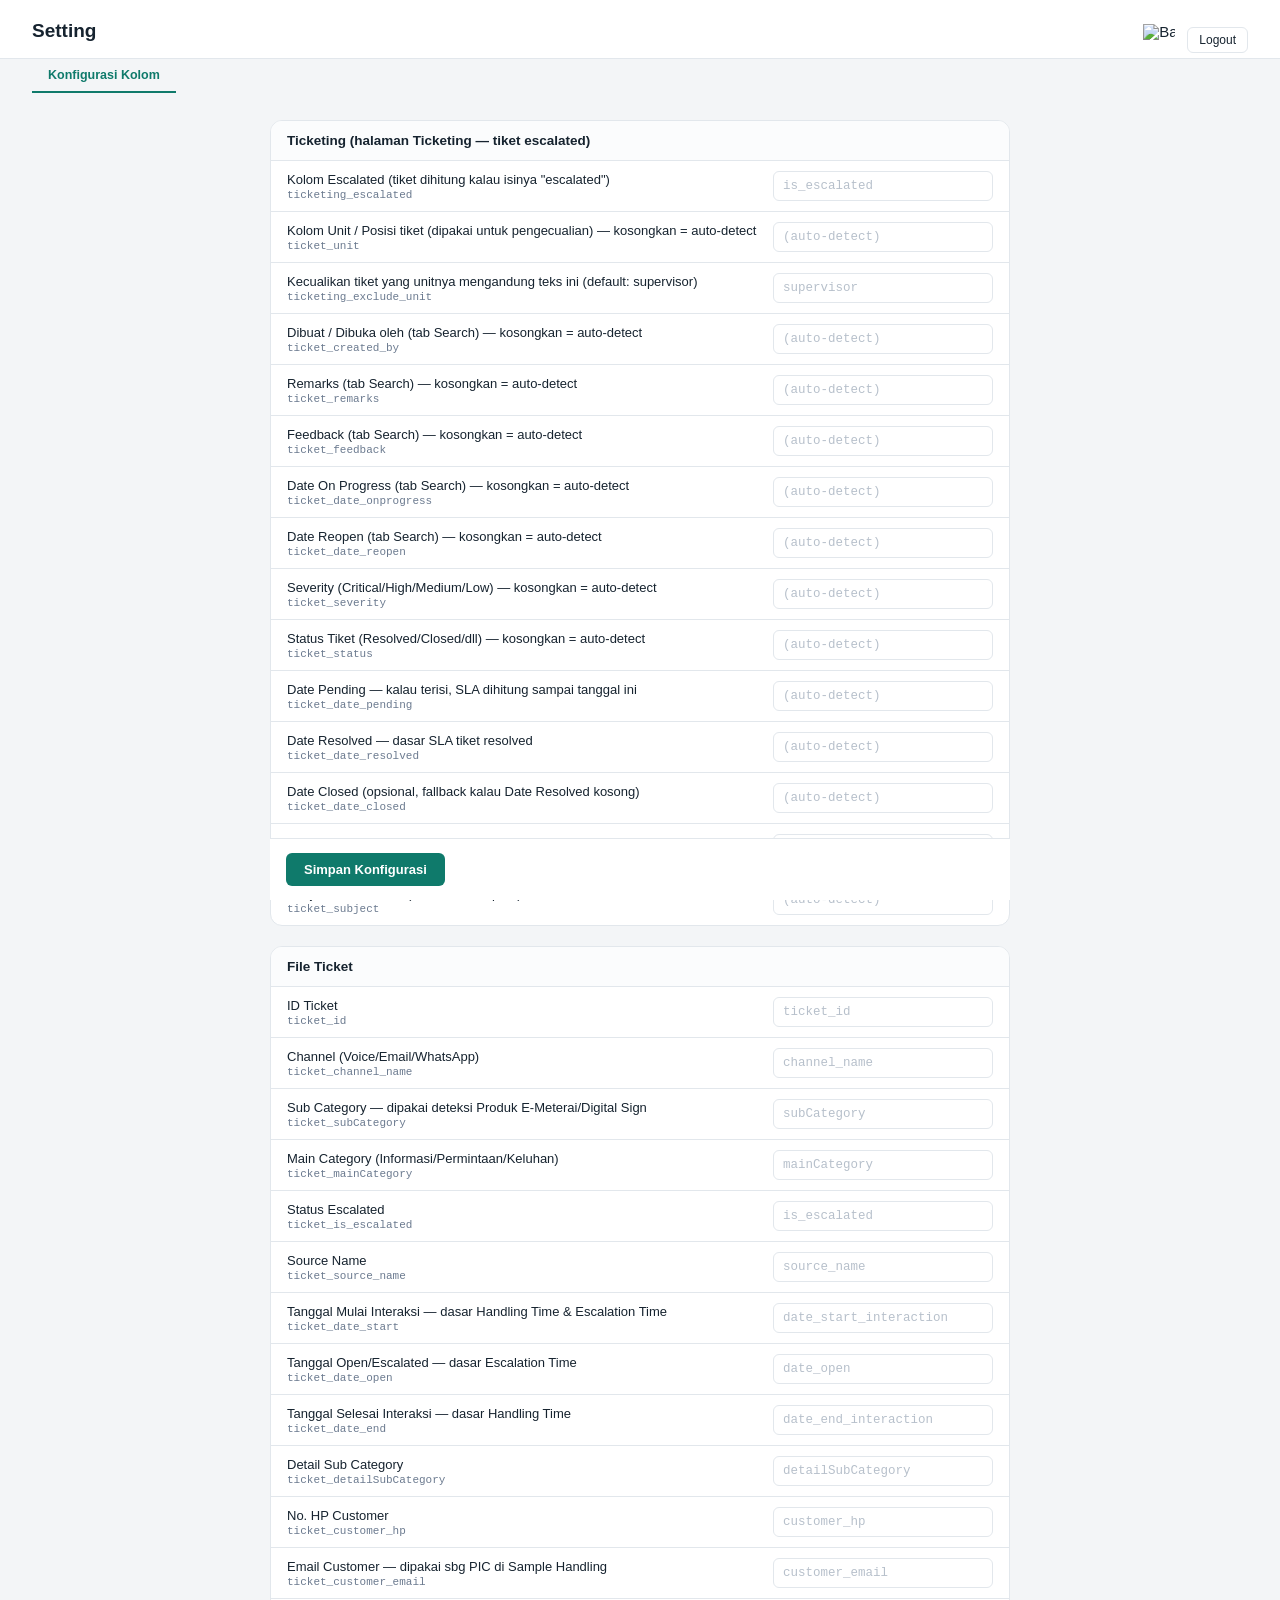
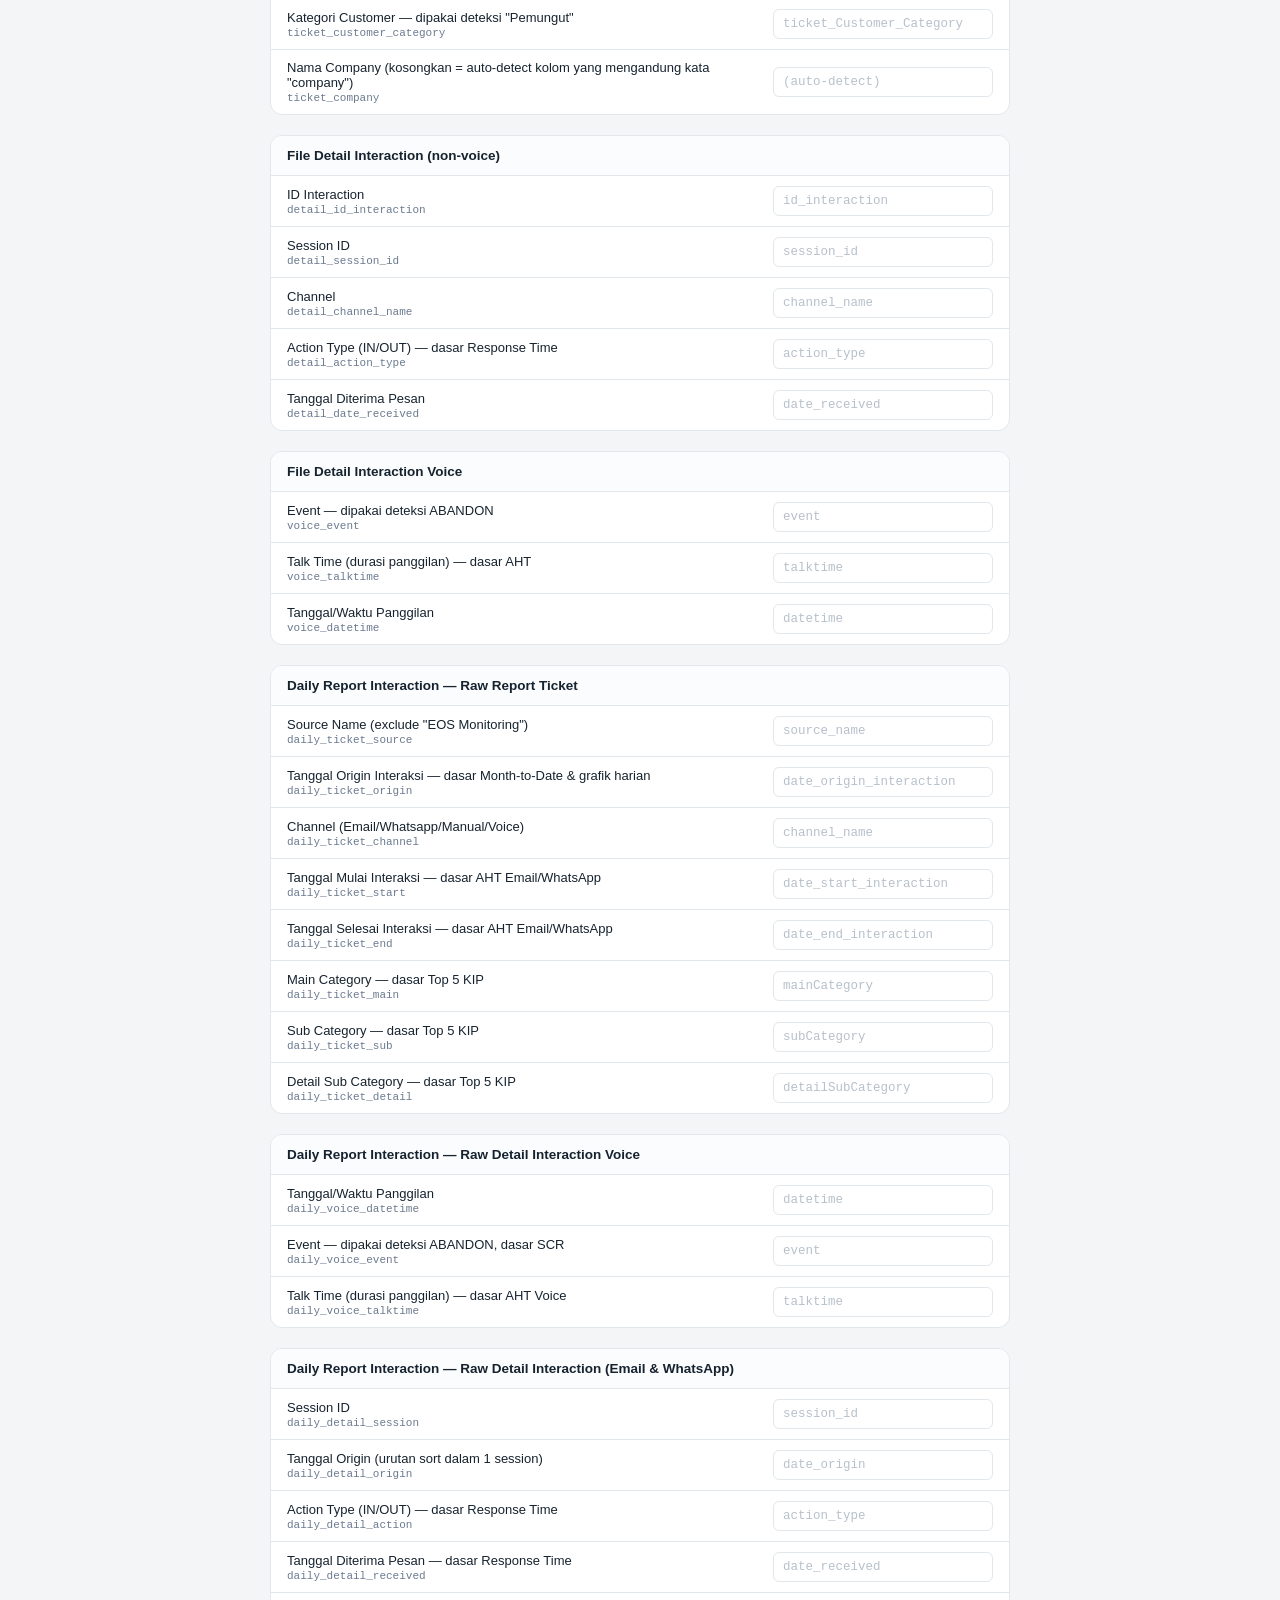
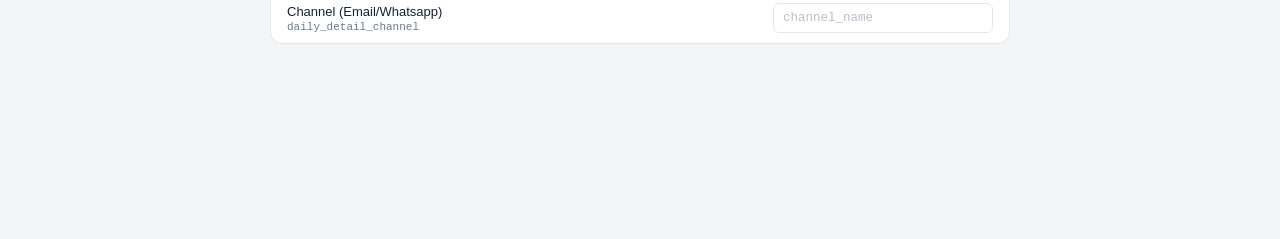
==== commit 2babf139: "add search ticket function" ====
--- a/public/config.html
+++ b/public/config.html
@@ -116,6 +116,11 @@
   voice_datetime: 'datetime',
   ticketing_escalated: 'is_escalated',
   ticket_unit: '',
+  ticket_created_by: '',
+  ticket_remarks: '',
+  ticket_feedback: '',
+  ticket_date_onprogress: '',
+  ticket_date_reopen: '',
   ticketing_exclude_unit: 'supervisor',
   ticket_date_lastupdate: '',
   ticket_severity: '',
@@ -164,6 +169,11 @@
   voice_event: 'Event — dipakai deteksi ABANDON',
   voice_talktime: 'Talk Time (durasi panggilan) — dasar AHT',
   voice_datetime: 'Tanggal/Waktu Panggilan',
+  ticket_created_by: 'Dibuat / Dibuka oleh (tab Search) — kosongkan = auto-detect',
+  ticket_remarks: 'Remarks (tab Search) — kosongkan = auto-detect',
+  ticket_feedback: 'Feedback (tab Search) — kosongkan = auto-detect',
+  ticket_date_onprogress: 'Date On Progress (tab Search) — kosongkan = auto-detect',
+  ticket_date_reopen: 'Date Reopen (tab Search) — kosongkan = auto-detect',
   ticket_unit: 'Kolom Unit / Posisi tiket (dipakai untuk pengecualian) — kosongkan = auto-detect',
   ticketing_exclude_unit: 'Kecualikan tiket yang unitnya mengandung teks ini (default: supervisor)',
   ticketing_escalated: 'Kolom Escalated (tiket dihitung kalau isinya "escalated")',
@@ -192,7 +202,7 @@
   daily_detail_channel: 'Channel (Email/Whatsapp)'
 };
 const GROUPS = [
-  { title: 'Ticketing (halaman Ticketing — tiket escalated)', keys: ['ticketing_escalated','ticket_unit','ticketing_exclude_unit','ticket_severity','ticket_status','ticket_date_pending','ticket_date_resolved','ticket_date_closed','ticket_date_lastupdate','ticket_subject'] },
+  { title: 'Ticketing (halaman Ticketing — tiket escalated)', keys: ['ticketing_escalated','ticket_unit','ticketing_exclude_unit','ticket_created_by','ticket_remarks','ticket_feedback','ticket_date_onprogress','ticket_date_reopen','ticket_severity','ticket_status','ticket_date_pending','ticket_date_resolved','ticket_date_closed','ticket_date_lastupdate','ticket_subject'] },
   { title: 'File Ticket', keys: ['ticket_id','ticket_channel_name','ticket_subCategory','ticket_mainCategory','ticket_is_escalated','ticket_source_name','ticket_date_start','ticket_date_open','ticket_date_end','ticket_detailSubCategory','ticket_customer_hp','ticket_customer_email','ticket_customer_category','ticket_company'] },
   { title: 'File Detail Interaction (non-voice)', keys: ['detail_id_interaction','detail_session_id','detail_channel_name','detail_action_type','detail_date_received'] },
   { title: 'File Detail Interaction Voice', keys: ['voice_event','voice_talktime','voice_datetime'] },
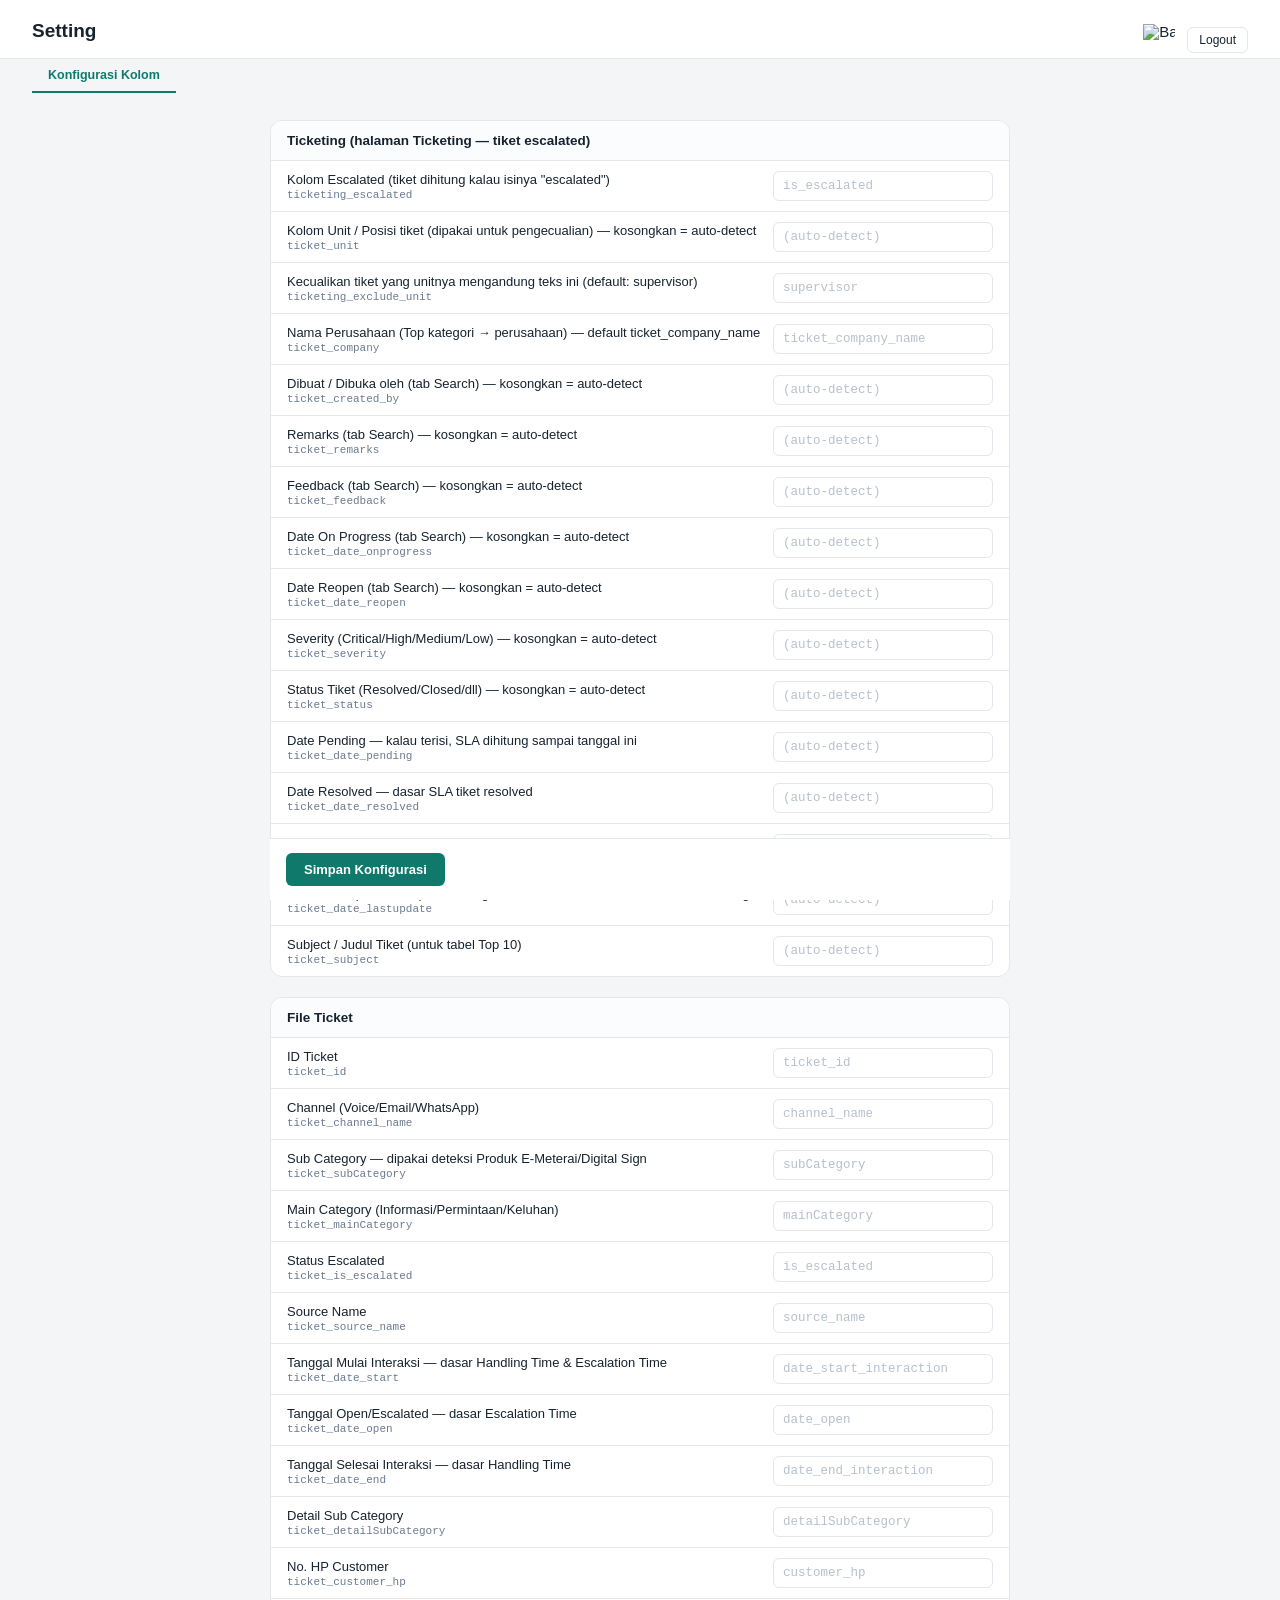
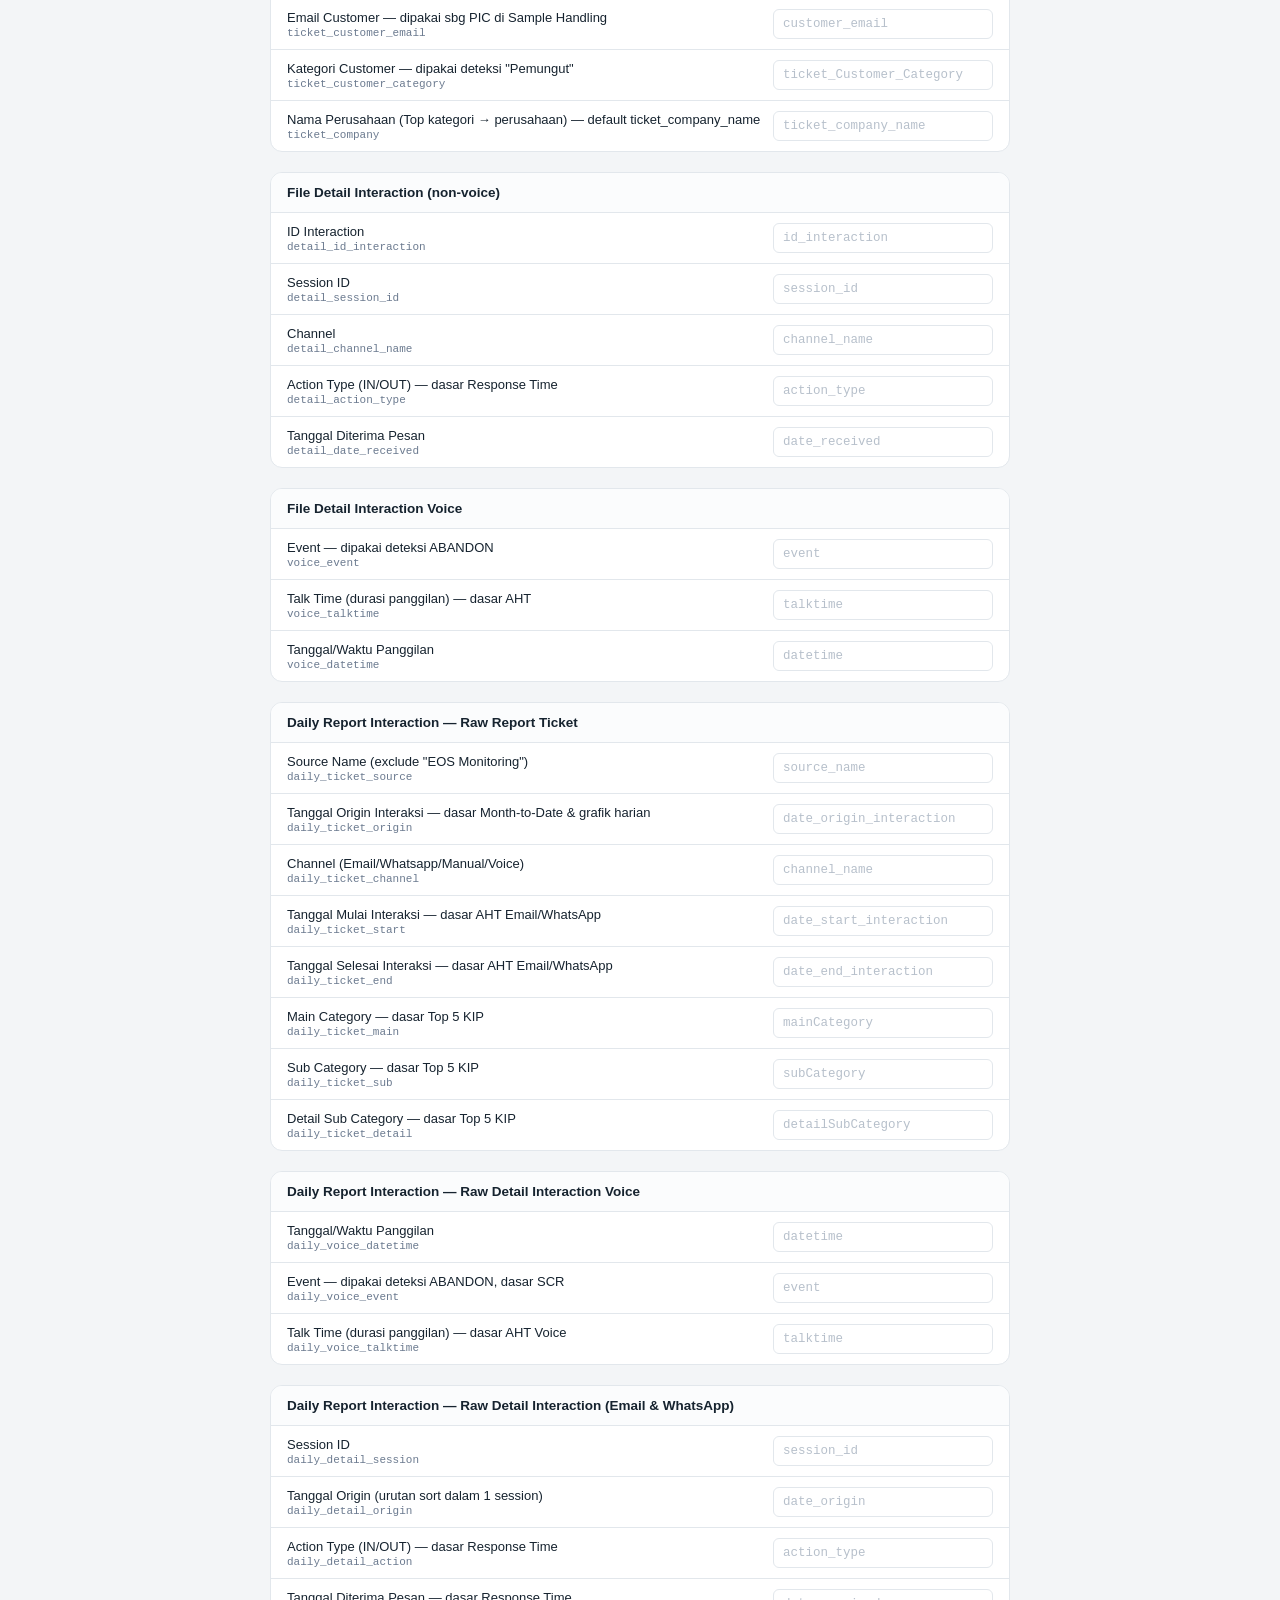
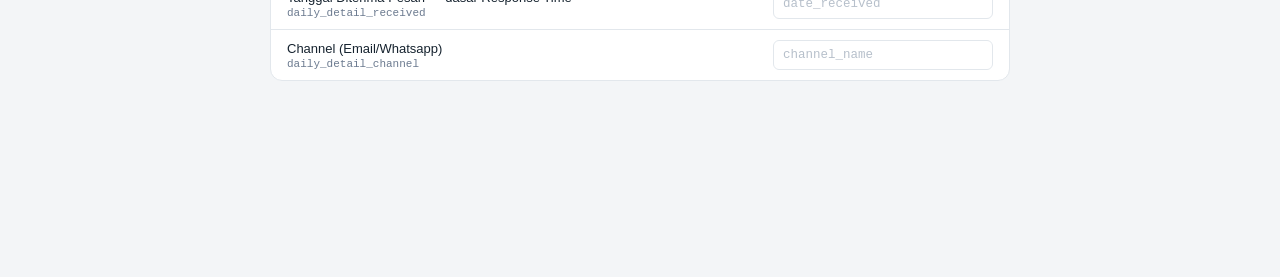
==== commit 82c8f961: "add top 10 category detail" ====
--- a/public/config.html
+++ b/public/config.html
@@ -116,6 +116,7 @@
   voice_datetime: 'datetime',
   ticketing_escalated: 'is_escalated',
   ticket_unit: '',
+  ticket_company: 'ticket_company_name',
   ticket_created_by: '',
   ticket_remarks: '',
   ticket_feedback: '',
@@ -174,6 +175,7 @@
   ticket_feedback: 'Feedback (tab Search) — kosongkan = auto-detect',
   ticket_date_onprogress: 'Date On Progress (tab Search) — kosongkan = auto-detect',
   ticket_date_reopen: 'Date Reopen (tab Search) — kosongkan = auto-detect',
+  ticket_company: 'Nama Perusahaan (Top kategori → perusahaan) — default ticket_company_name',
   ticket_unit: 'Kolom Unit / Posisi tiket (dipakai untuk pengecualian) — kosongkan = auto-detect',
   ticketing_exclude_unit: 'Kecualikan tiket yang unitnya mengandung teks ini (default: supervisor)',
   ticketing_escalated: 'Kolom Escalated (tiket dihitung kalau isinya "escalated")',
@@ -202,7 +204,7 @@
   daily_detail_channel: 'Channel (Email/Whatsapp)'
 };
 const GROUPS = [
-  { title: 'Ticketing (halaman Ticketing — tiket escalated)', keys: ['ticketing_escalated','ticket_unit','ticketing_exclude_unit','ticket_created_by','ticket_remarks','ticket_feedback','ticket_date_onprogress','ticket_date_reopen','ticket_severity','ticket_status','ticket_date_pending','ticket_date_resolved','ticket_date_closed','ticket_date_lastupdate','ticket_subject'] },
+  { title: 'Ticketing (halaman Ticketing — tiket escalated)', keys: ['ticketing_escalated','ticket_unit','ticketing_exclude_unit','ticket_company','ticket_created_by','ticket_remarks','ticket_feedback','ticket_date_onprogress','ticket_date_reopen','ticket_severity','ticket_status','ticket_date_pending','ticket_date_resolved','ticket_date_closed','ticket_date_lastupdate','ticket_subject'] },
   { title: 'File Ticket', keys: ['ticket_id','ticket_channel_name','ticket_subCategory','ticket_mainCategory','ticket_is_escalated','ticket_source_name','ticket_date_start','ticket_date_open','ticket_date_end','ticket_detailSubCategory','ticket_customer_hp','ticket_customer_email','ticket_customer_category','ticket_company'] },
   { title: 'File Detail Interaction (non-voice)', keys: ['detail_id_interaction','detail_session_id','detail_channel_name','detail_action_type','detail_date_received'] },
   { title: 'File Detail Interaction Voice', keys: ['voice_event','voice_talktime','voice_datetime'] },
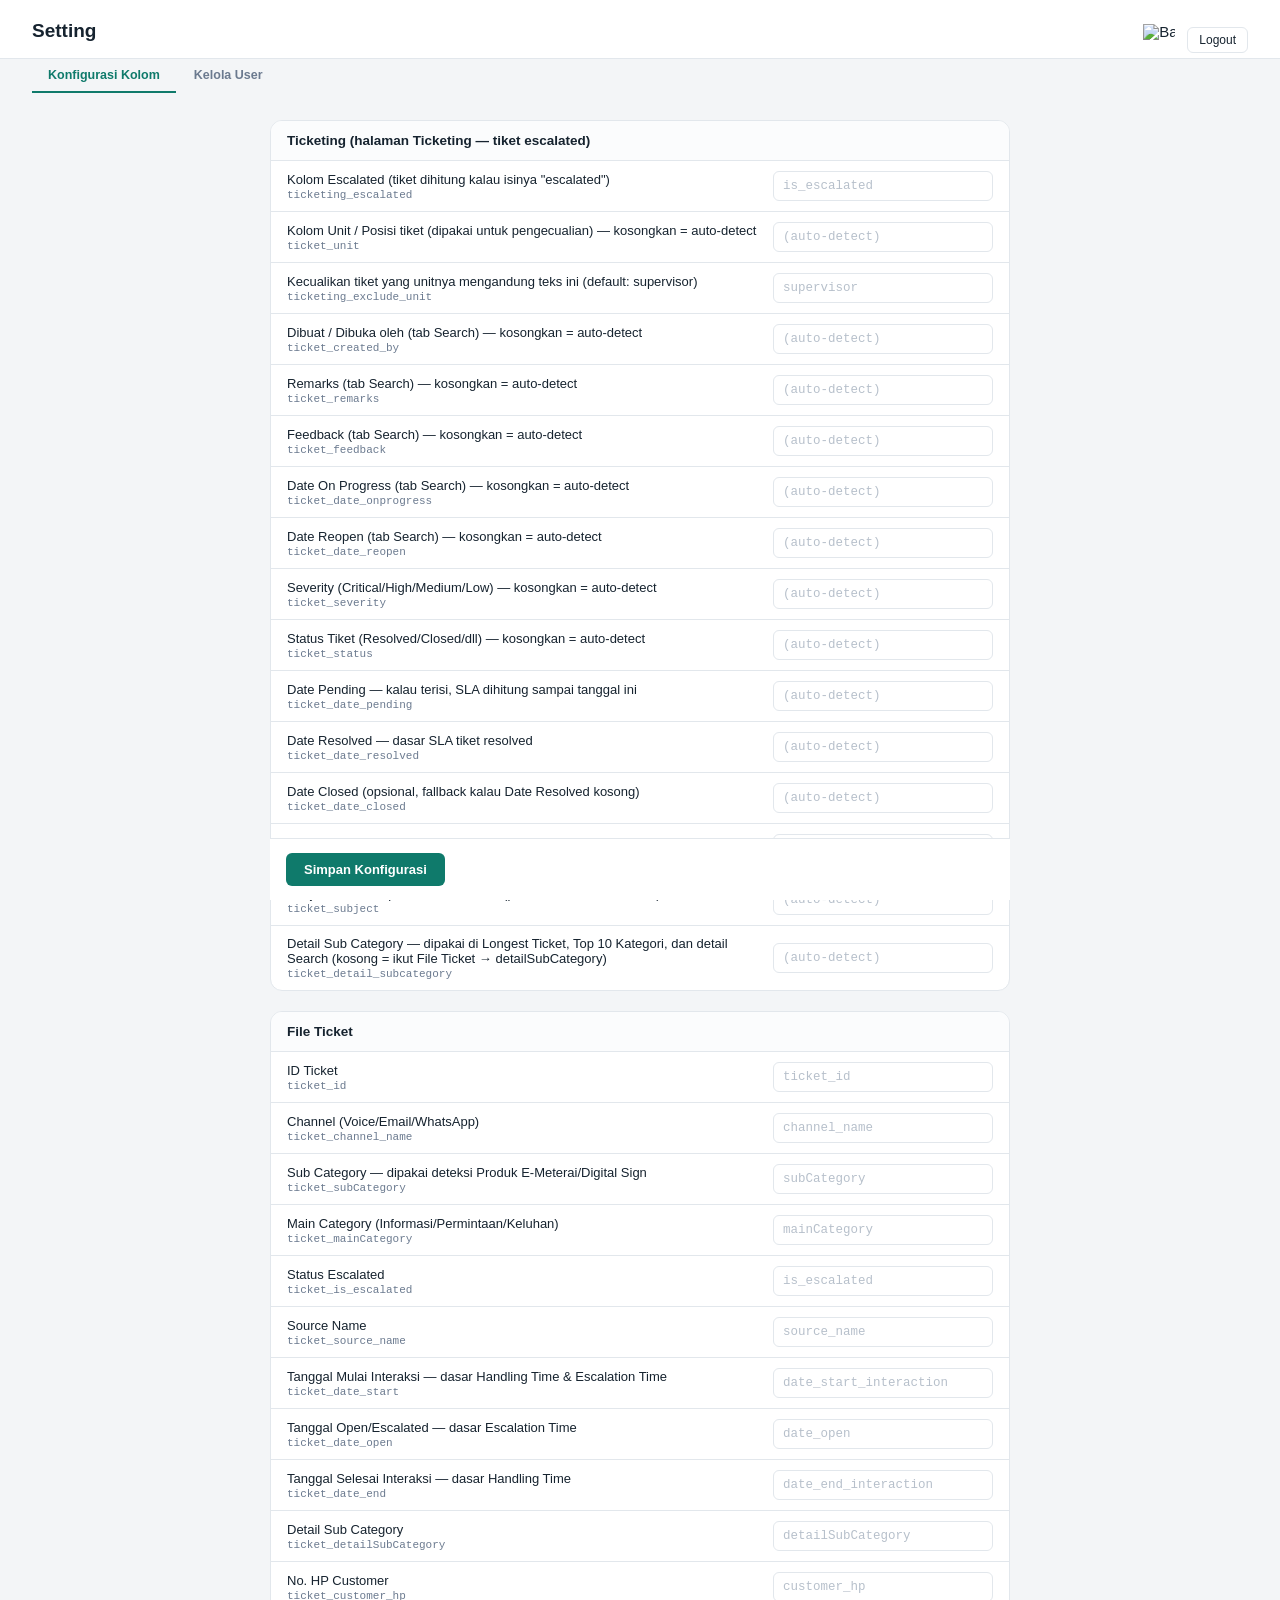
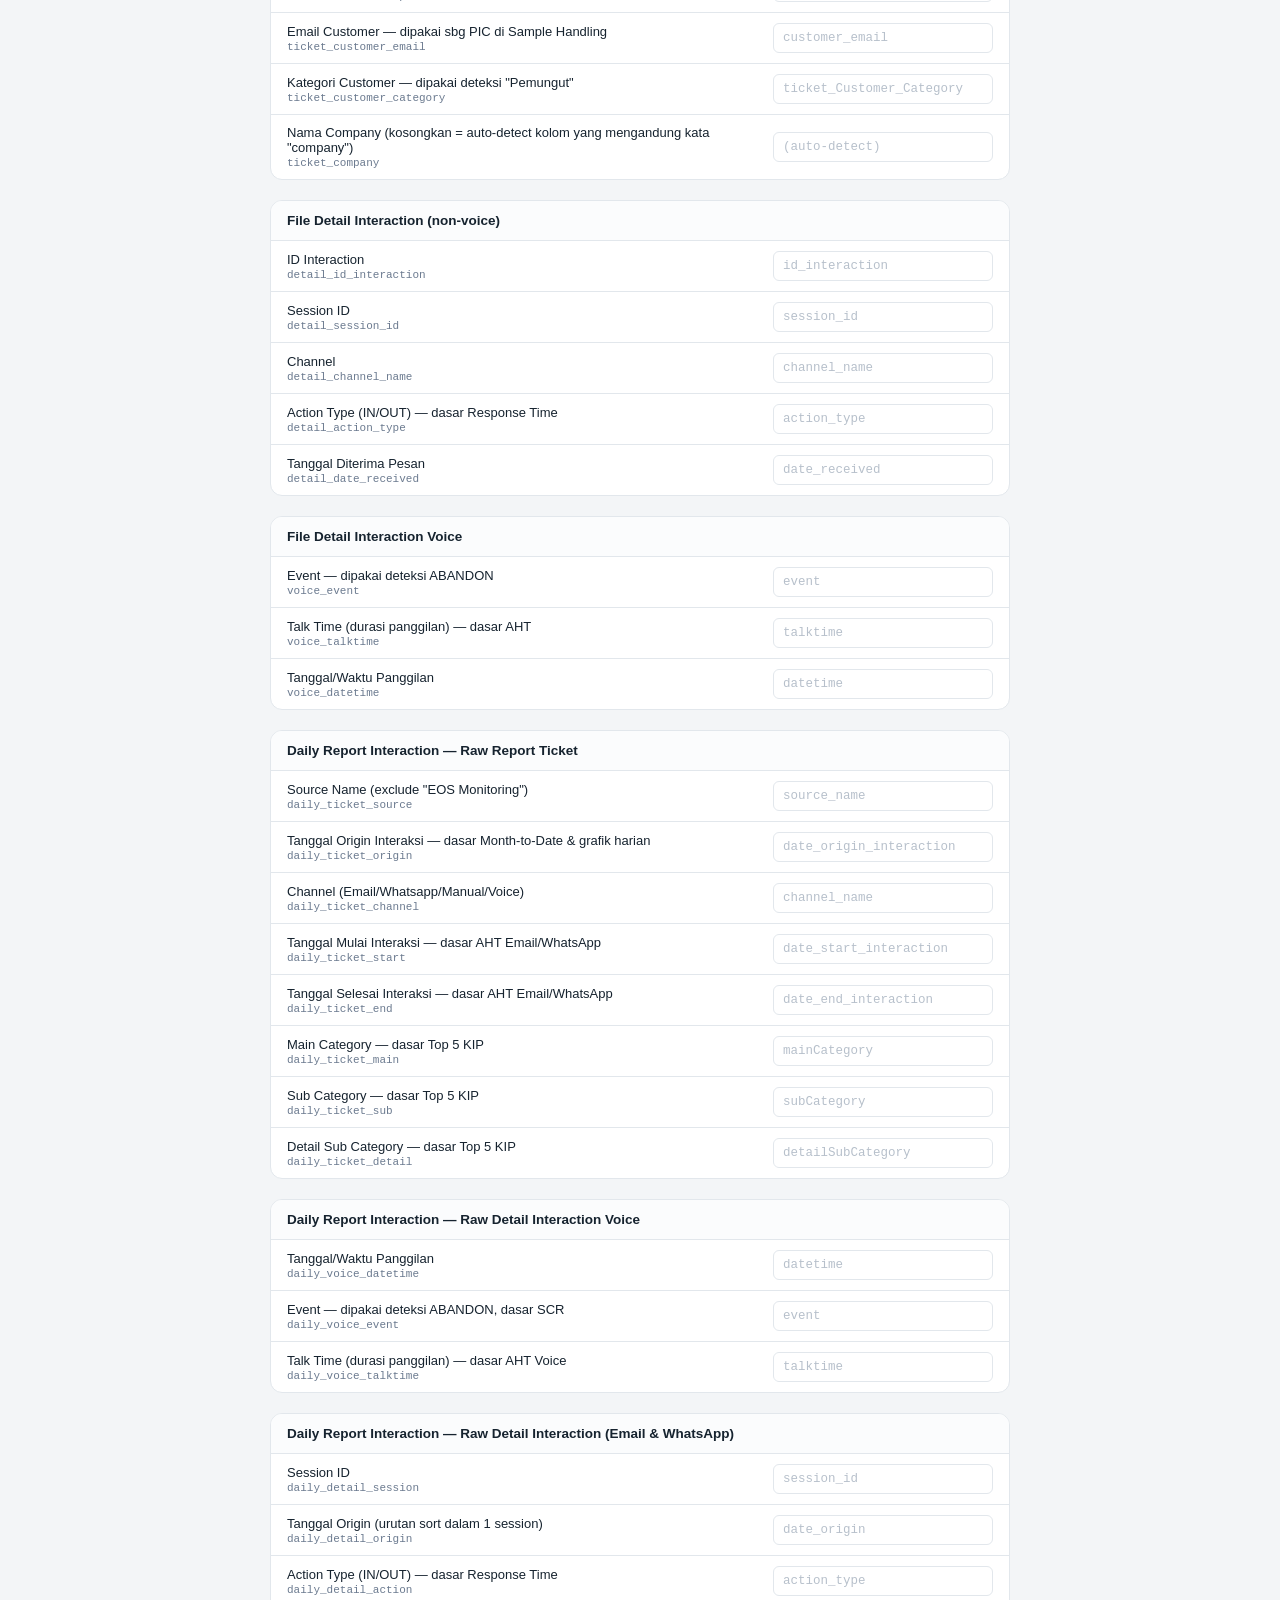
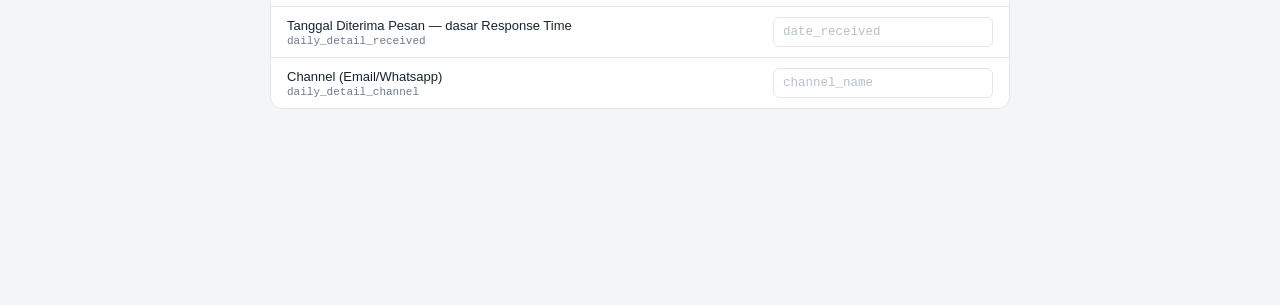
==== commit 431556f0: "add role, optimized search" ====
--- a/public/config.html
+++ b/public/config.html
@@ -82,6 +82,7 @@
 </header>
 <div class="app-tabs">
   <a href="/config" class="active">Konfigurasi Kolom</a>
+  <a href="/users">Kelola User</a>
 </div>
 <div class="wrap">
   <div id="groups"></div>
@@ -116,7 +117,6 @@
   voice_datetime: 'datetime',
   ticketing_escalated: 'is_escalated',
   ticket_unit: '',
-  ticket_company: 'ticket_company_name',
   ticket_created_by: '',
   ticket_remarks: '',
   ticket_feedback: '',
@@ -130,6 +130,7 @@
   ticket_date_resolved: '',
   ticket_date_closed: '',
   ticket_subject: '',
+  ticket_detail_subcategory: '',
   daily_ticket_source: 'source_name',
   daily_ticket_origin: 'date_origin_interaction',
   daily_ticket_channel: 'channel_name',
@@ -175,7 +176,6 @@
   ticket_feedback: 'Feedback (tab Search) — kosongkan = auto-detect',
   ticket_date_onprogress: 'Date On Progress (tab Search) — kosongkan = auto-detect',
   ticket_date_reopen: 'Date Reopen (tab Search) — kosongkan = auto-detect',
-  ticket_company: 'Nama Perusahaan (Top kategori → perusahaan) — default ticket_company_name',
   ticket_unit: 'Kolom Unit / Posisi tiket (dipakai untuk pengecualian) — kosongkan = auto-detect',
   ticketing_exclude_unit: 'Kecualikan tiket yang unitnya mengandung teks ini (default: supervisor)',
   ticketing_escalated: 'Kolom Escalated (tiket dihitung kalau isinya "escalated")',
@@ -185,7 +185,8 @@
   ticket_date_pending: 'Date Pending — kalau terisi, SLA dihitung sampai tanggal ini',
   ticket_date_resolved: 'Date Resolved — dasar SLA tiket resolved',
   ticket_date_closed: 'Date Closed (opsional, fallback kalau Date Resolved kosong)',
-  ticket_subject: 'Subject / Judul Tiket (untuk tabel Top 10)',
+  ticket_subject: 'Subject tiket — dipakai di tab Search (pencarian, list hasil, detail)',
+  ticket_detail_subcategory: 'Detail Sub Category — dipakai di Longest Ticket, Top 10 Kategori, dan detail Search (kosong = ikut File Ticket → detailSubCategory)',
   daily_ticket_source: 'Source Name (exclude "EOS Monitoring")',
   daily_ticket_origin: 'Tanggal Origin Interaksi — dasar Month-to-Date & grafik harian',
   daily_ticket_channel: 'Channel (Email/Whatsapp/Manual/Voice)',
@@ -204,7 +205,7 @@
   daily_detail_channel: 'Channel (Email/Whatsapp)'
 };
 const GROUPS = [
-  { title: 'Ticketing (halaman Ticketing — tiket escalated)', keys: ['ticketing_escalated','ticket_unit','ticketing_exclude_unit','ticket_company','ticket_created_by','ticket_remarks','ticket_feedback','ticket_date_onprogress','ticket_date_reopen','ticket_severity','ticket_status','ticket_date_pending','ticket_date_resolved','ticket_date_closed','ticket_date_lastupdate','ticket_subject'] },
+  { title: 'Ticketing (halaman Ticketing — tiket escalated)', keys: ['ticketing_escalated','ticket_unit','ticketing_exclude_unit','ticket_created_by','ticket_remarks','ticket_feedback','ticket_date_onprogress','ticket_date_reopen','ticket_severity','ticket_status','ticket_date_pending','ticket_date_resolved','ticket_date_closed','ticket_date_lastupdate','ticket_subject','ticket_detail_subcategory'] },
   { title: 'File Ticket', keys: ['ticket_id','ticket_channel_name','ticket_subCategory','ticket_mainCategory','ticket_is_escalated','ticket_source_name','ticket_date_start','ticket_date_open','ticket_date_end','ticket_detailSubCategory','ticket_customer_hp','ticket_customer_email','ticket_customer_category','ticket_company'] },
   { title: 'File Detail Interaction (non-voice)', keys: ['detail_id_interaction','detail_session_id','detail_channel_name','detail_action_type','detail_date_received'] },
   { title: 'File Detail Interaction Voice', keys: ['voice_event','voice_talktime','voice_datetime'] },
